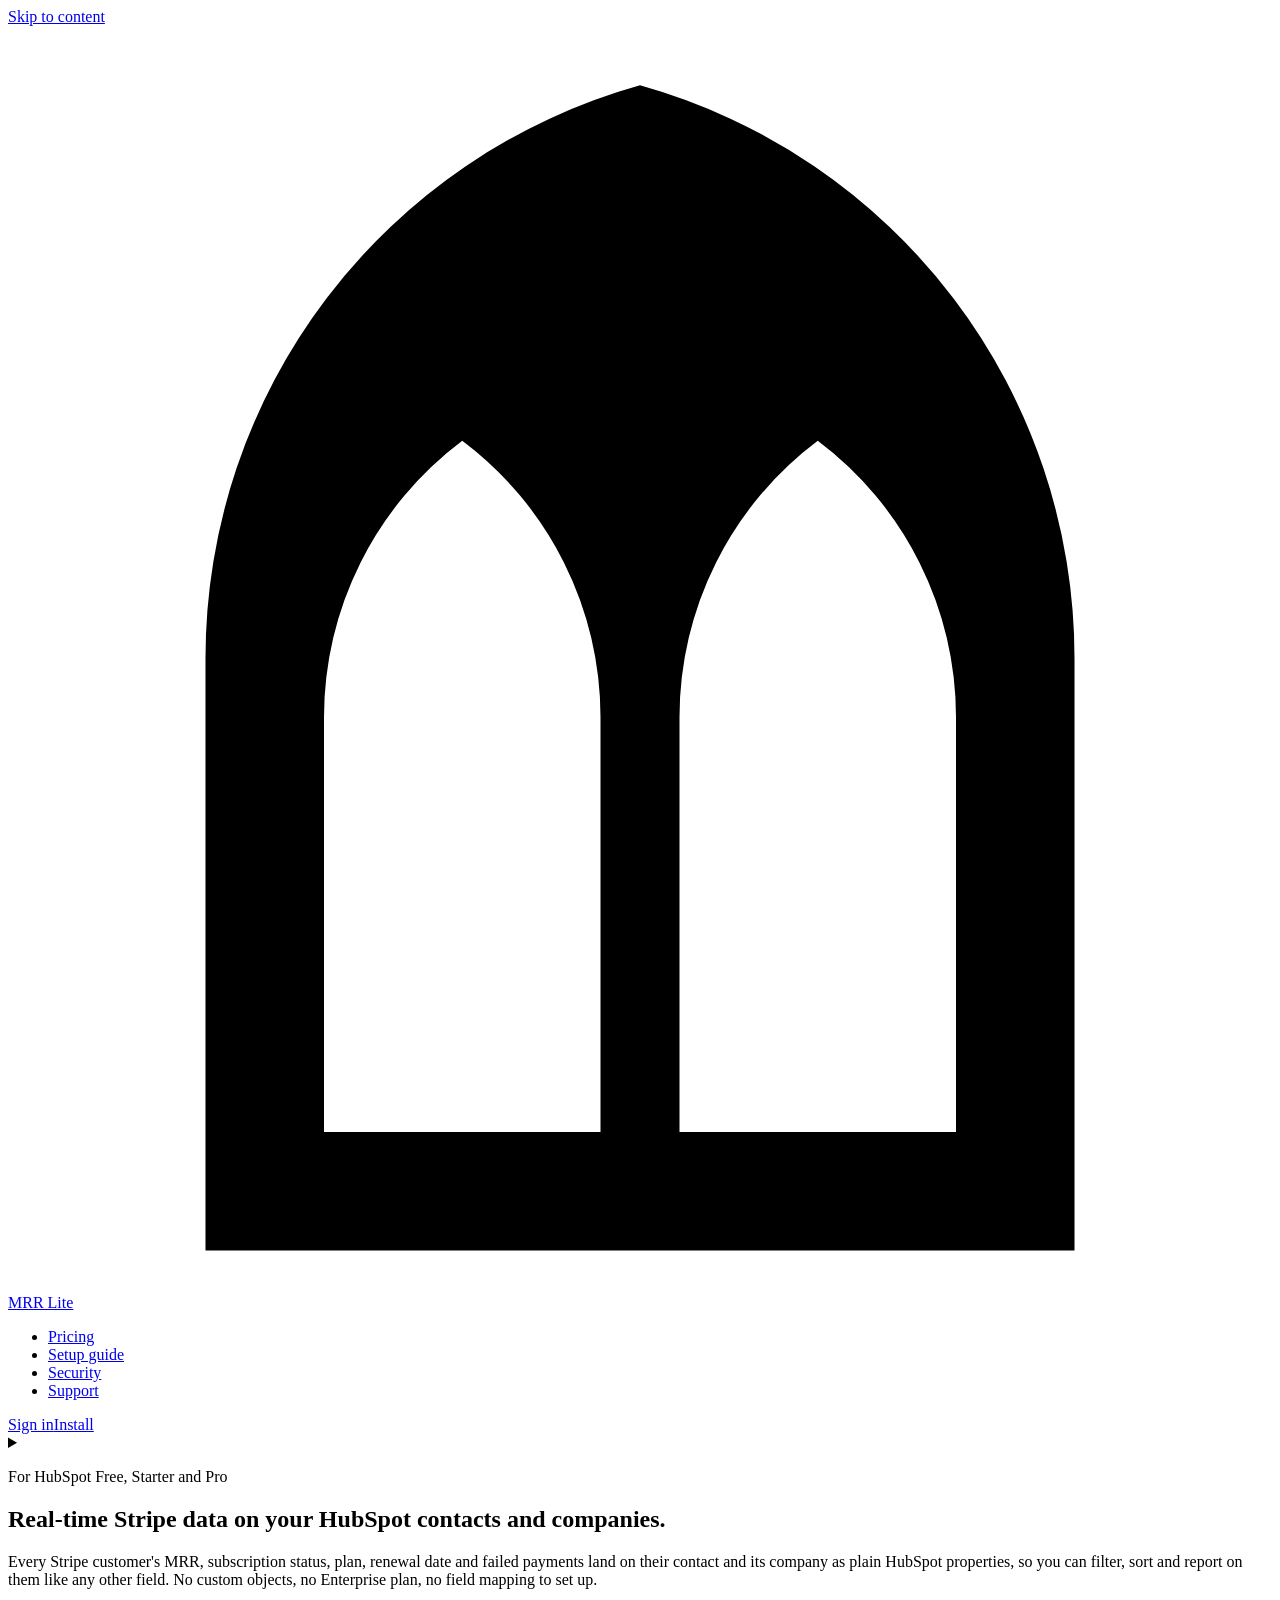
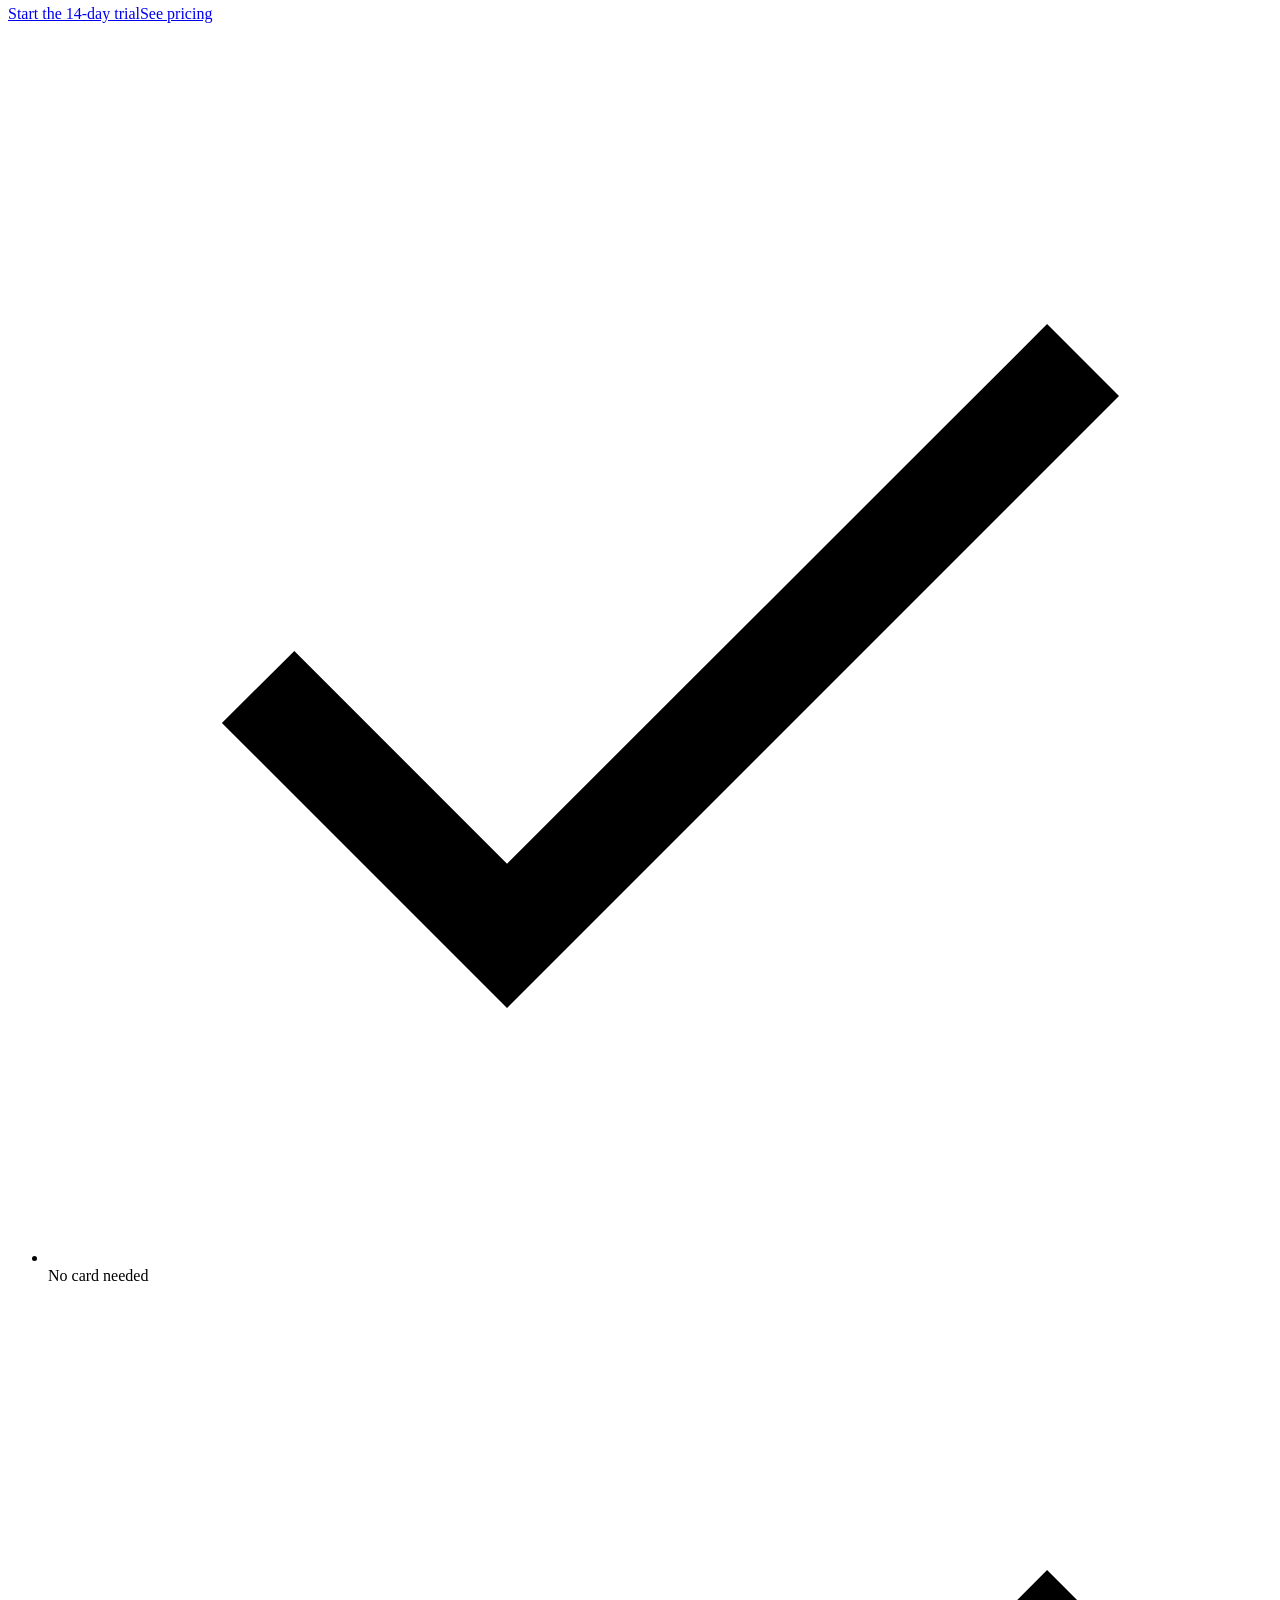
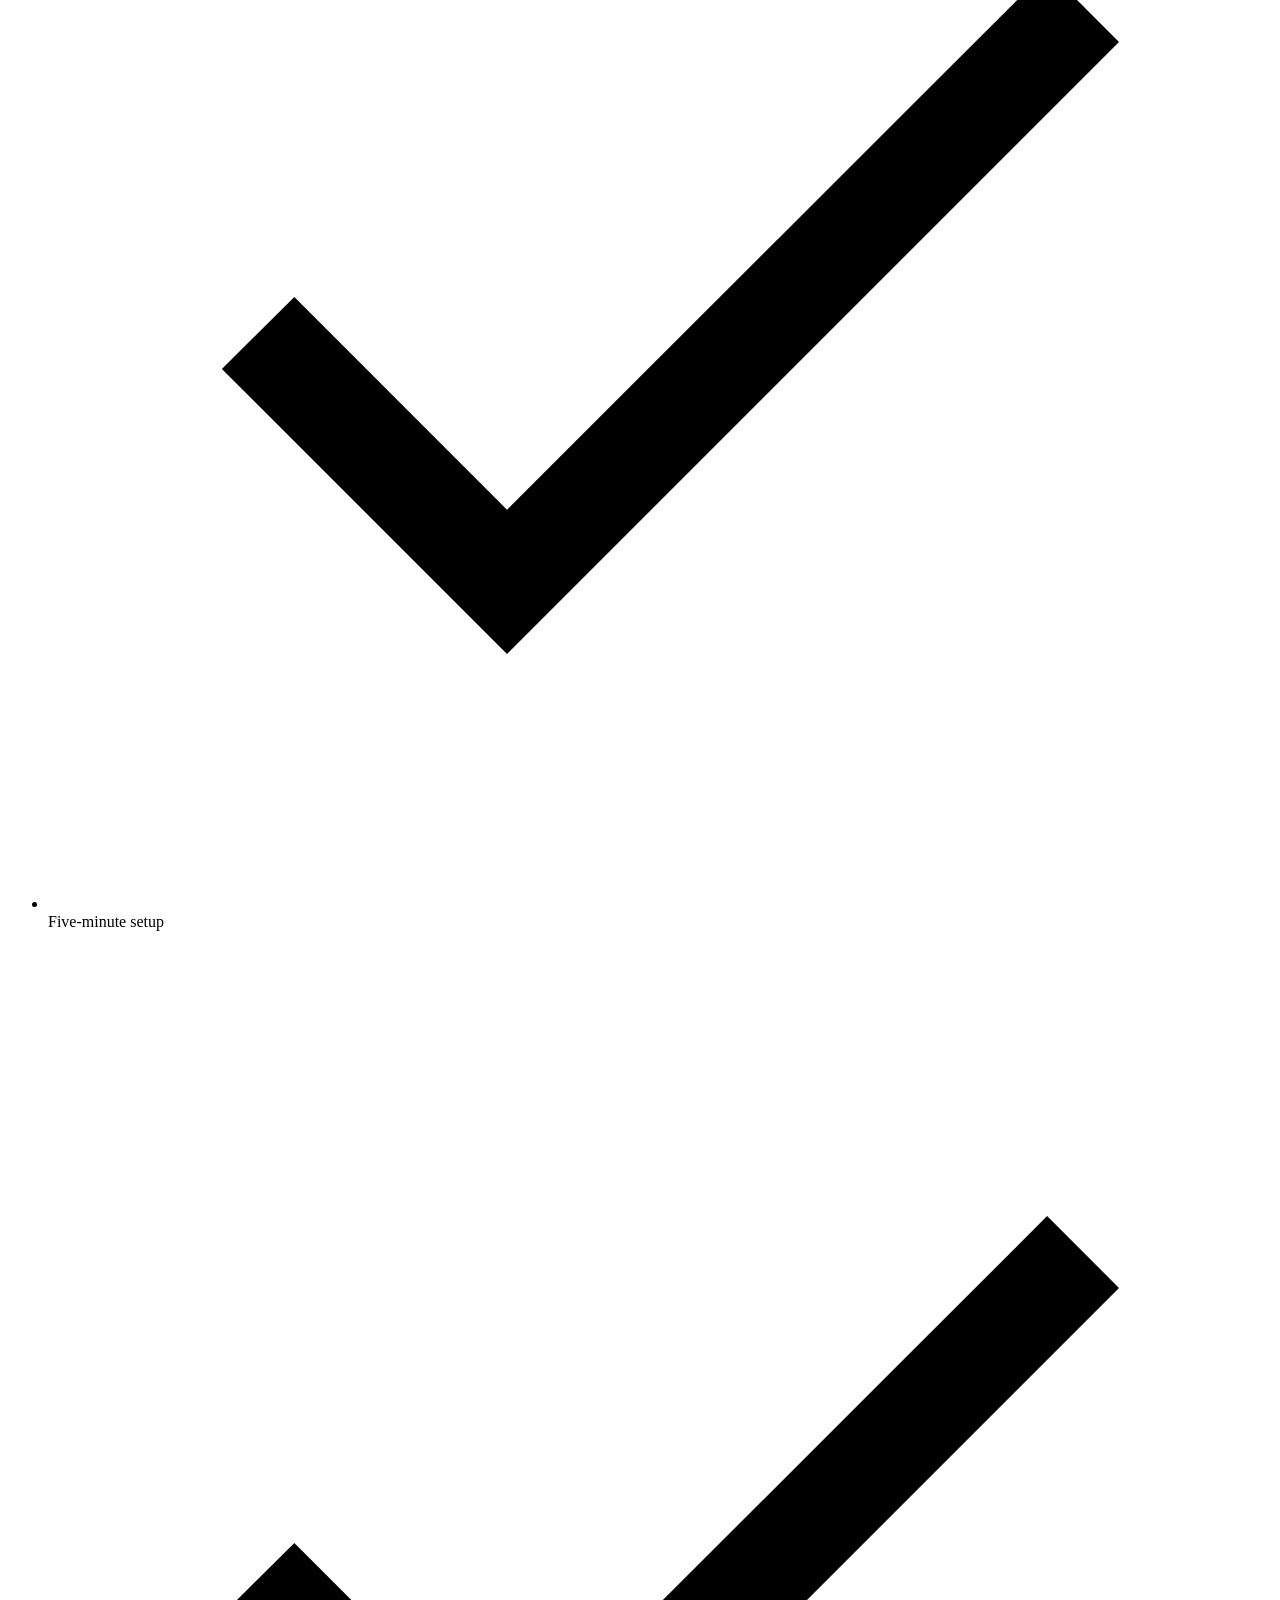
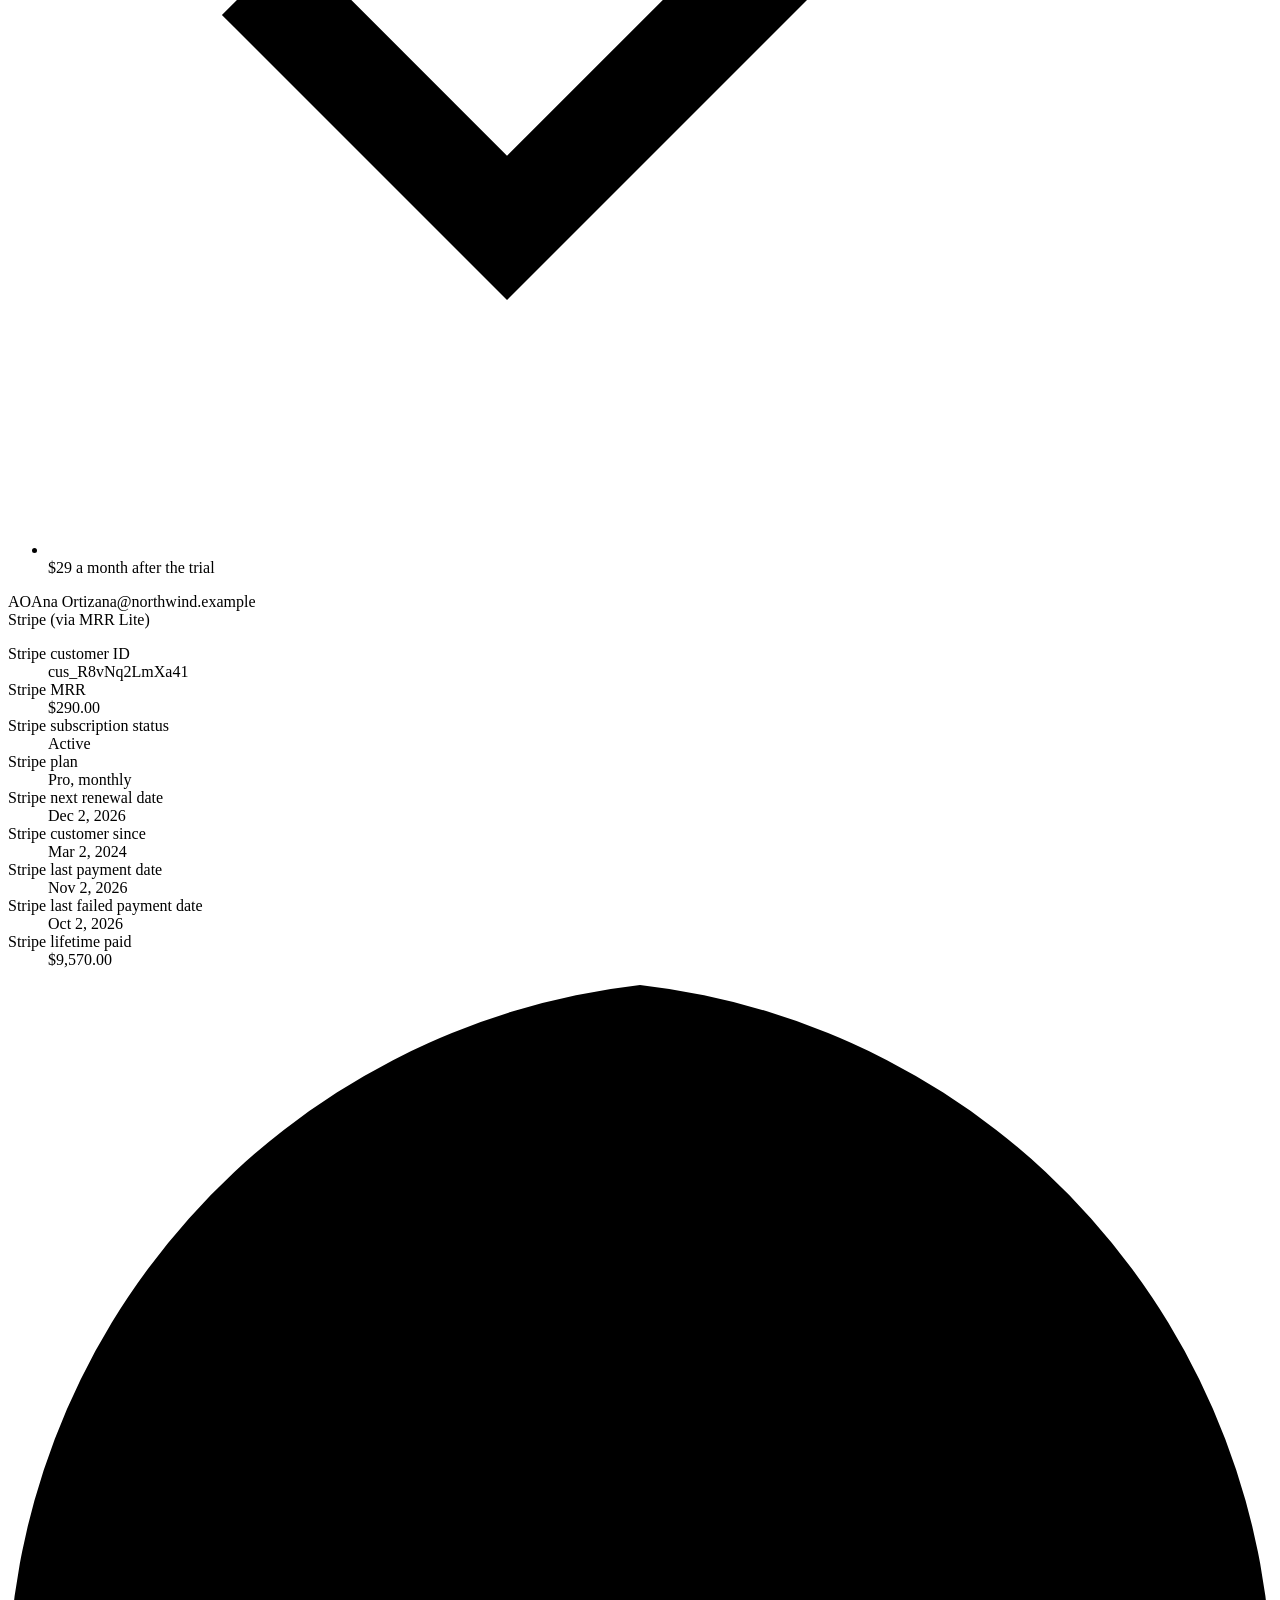
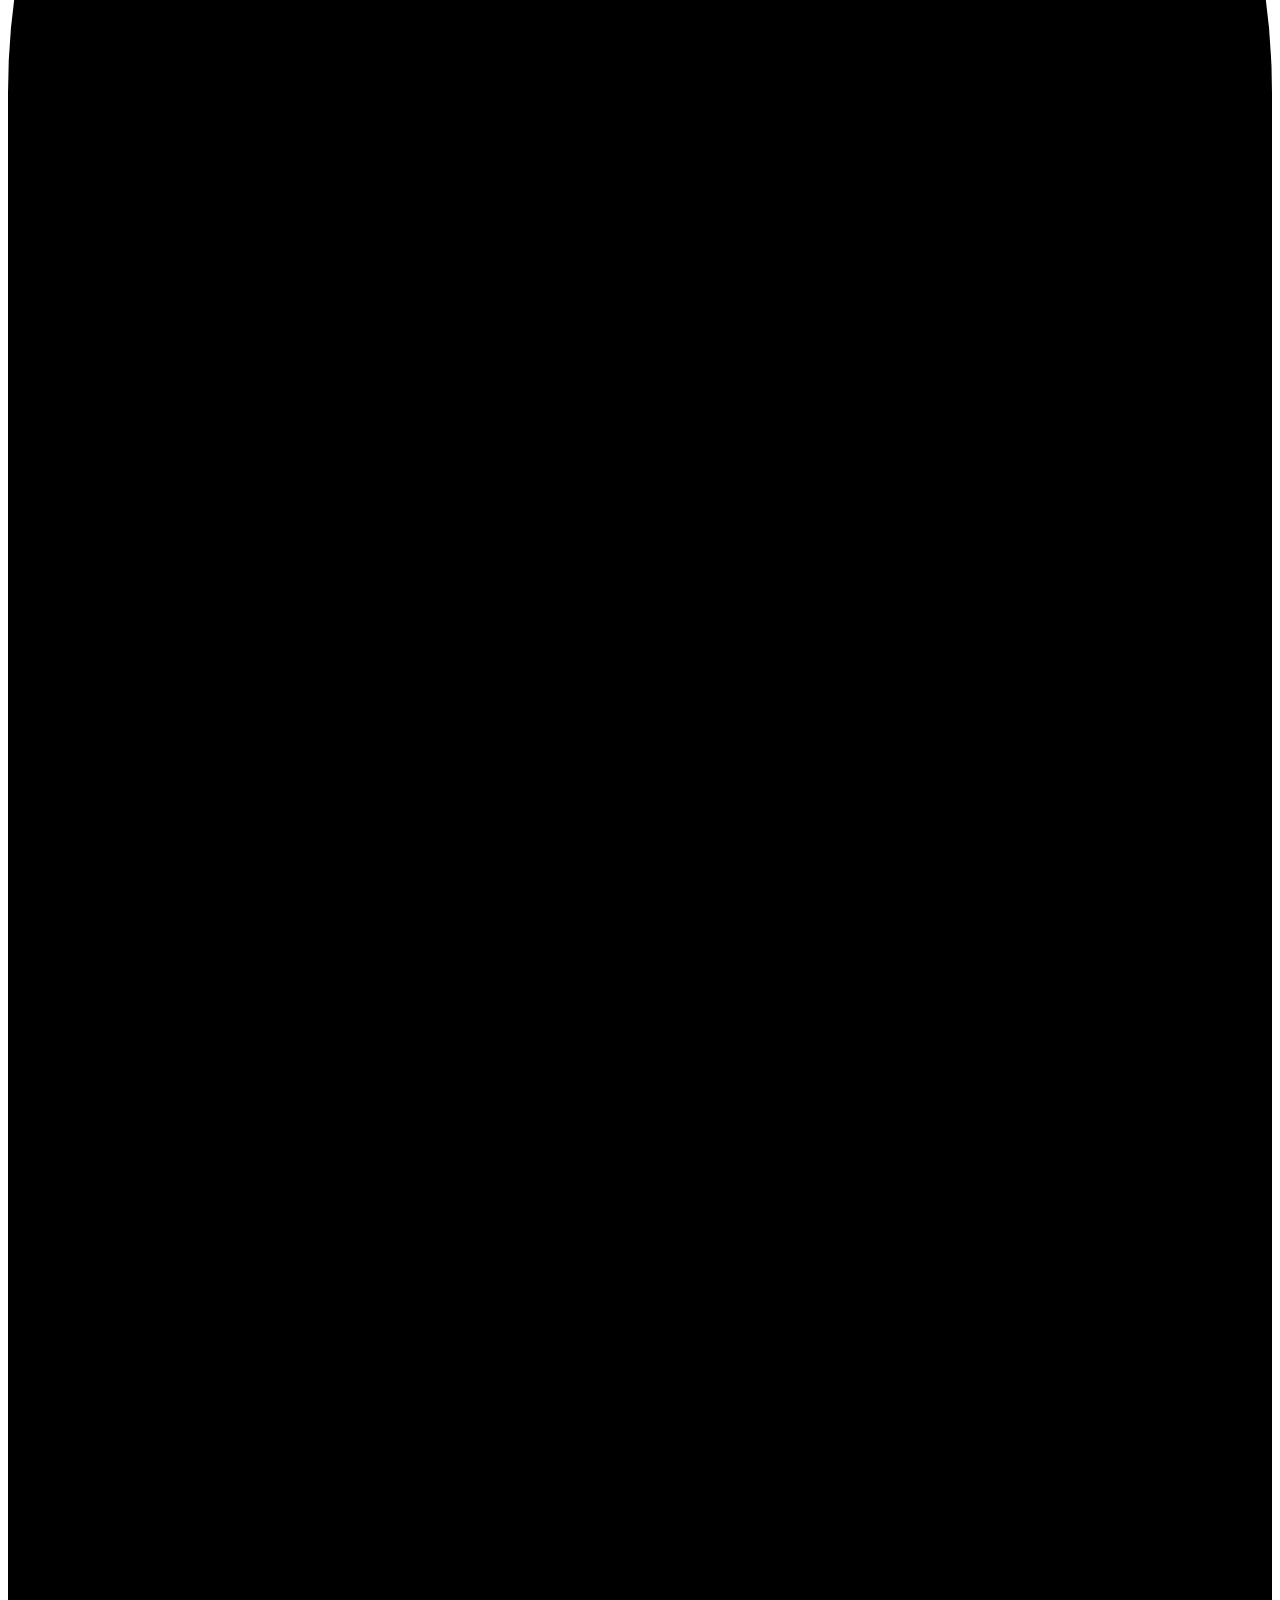
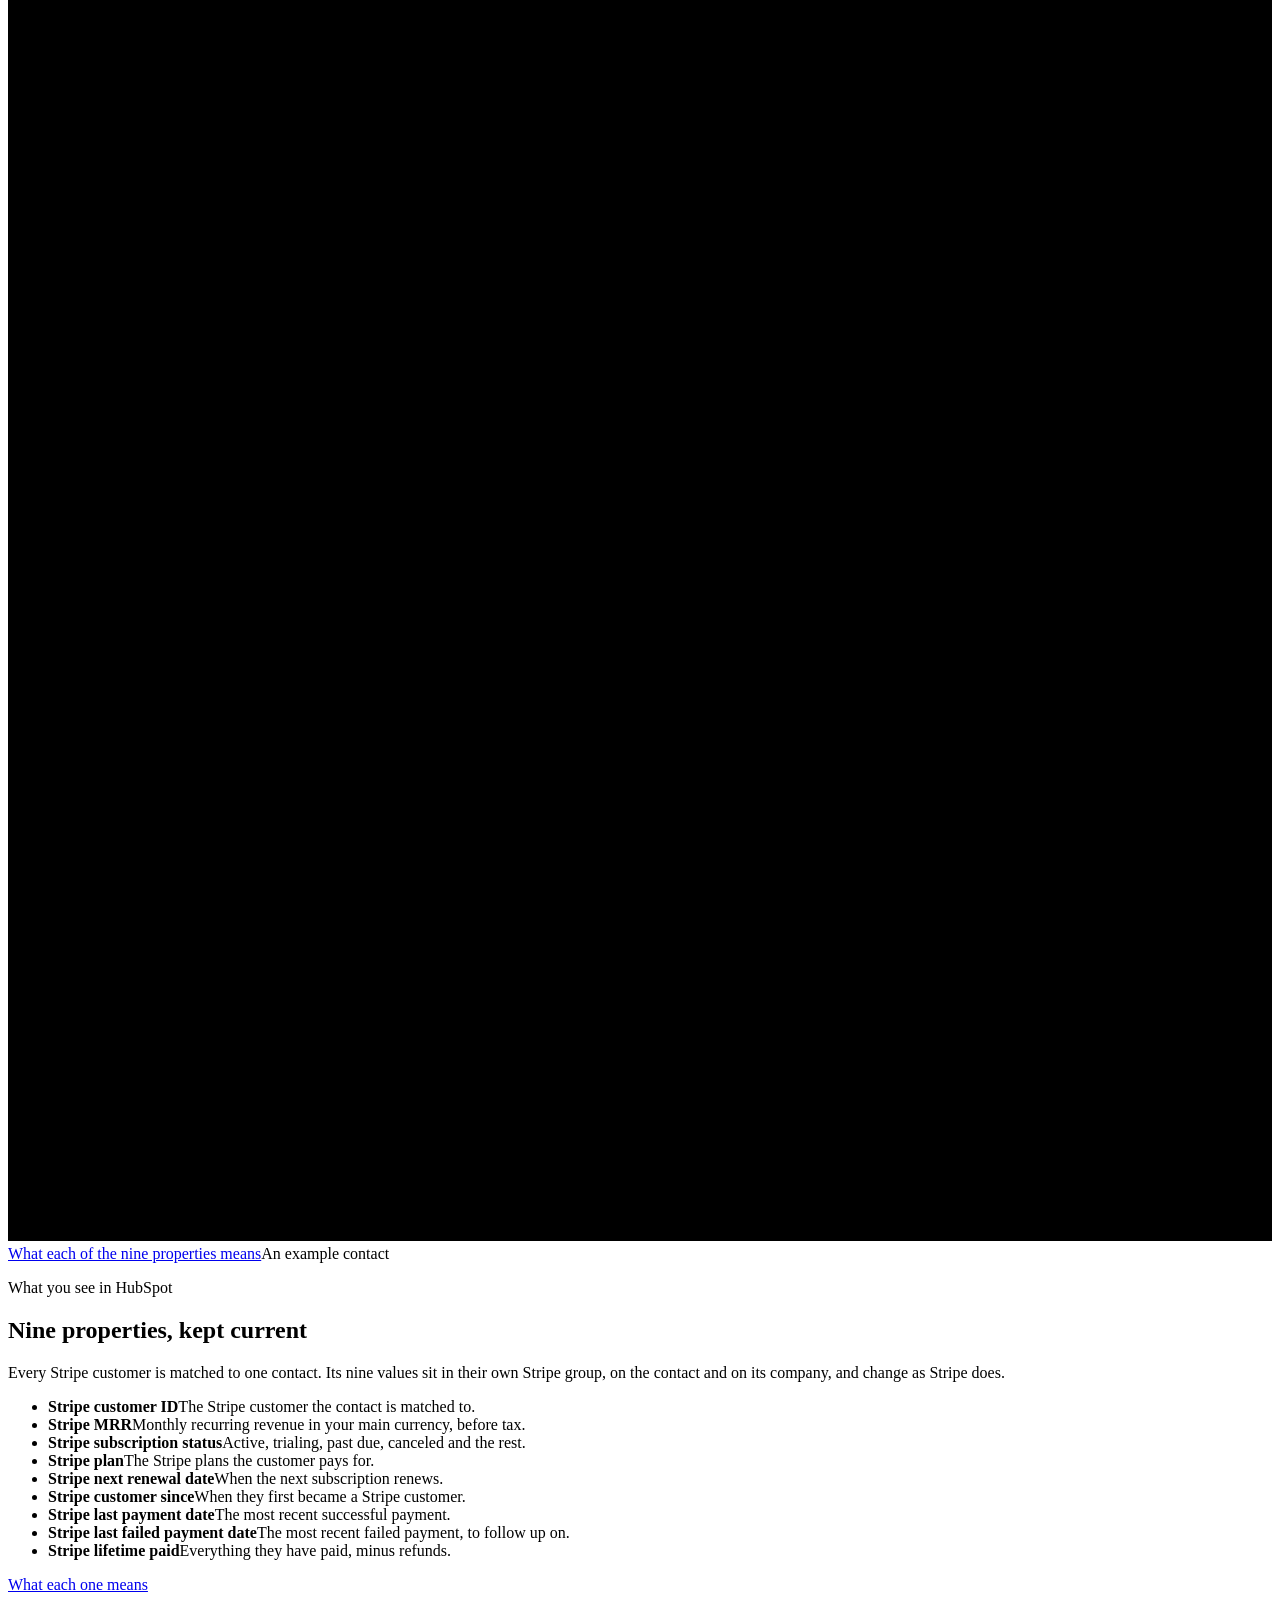
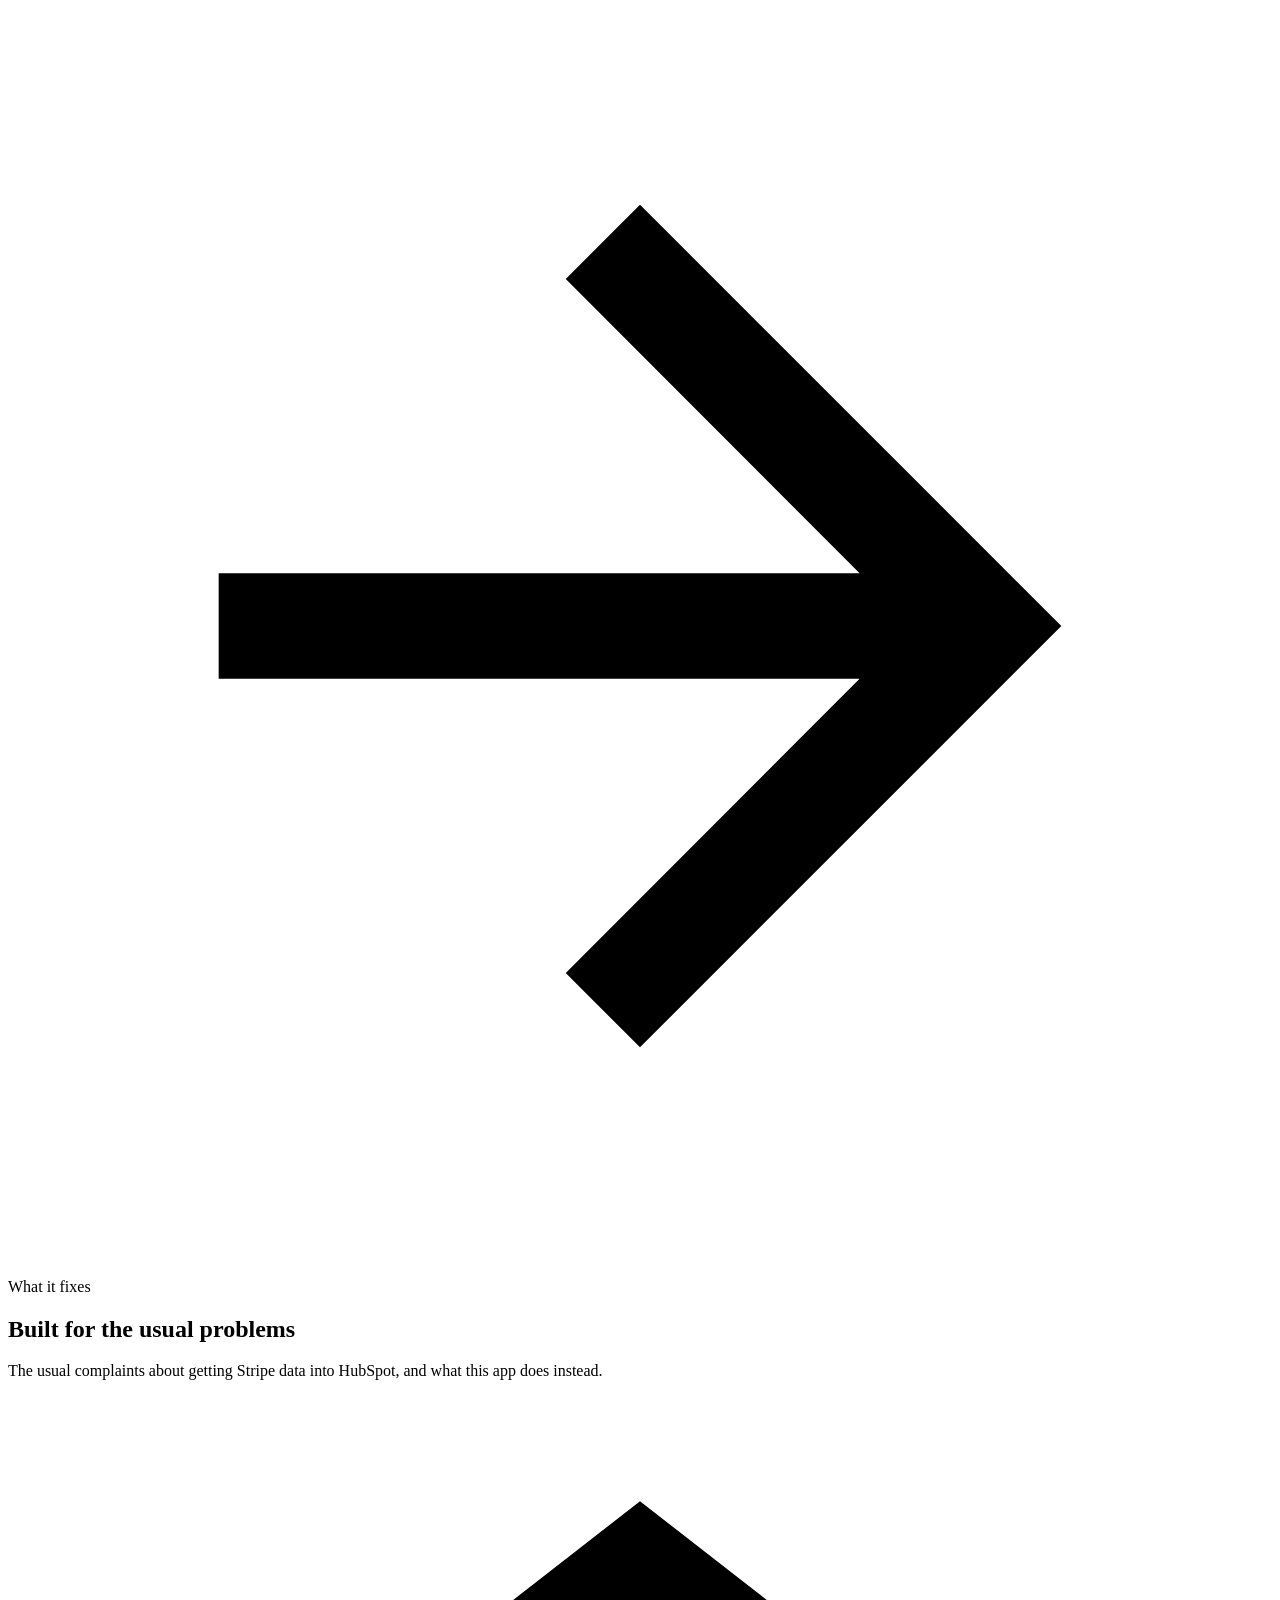
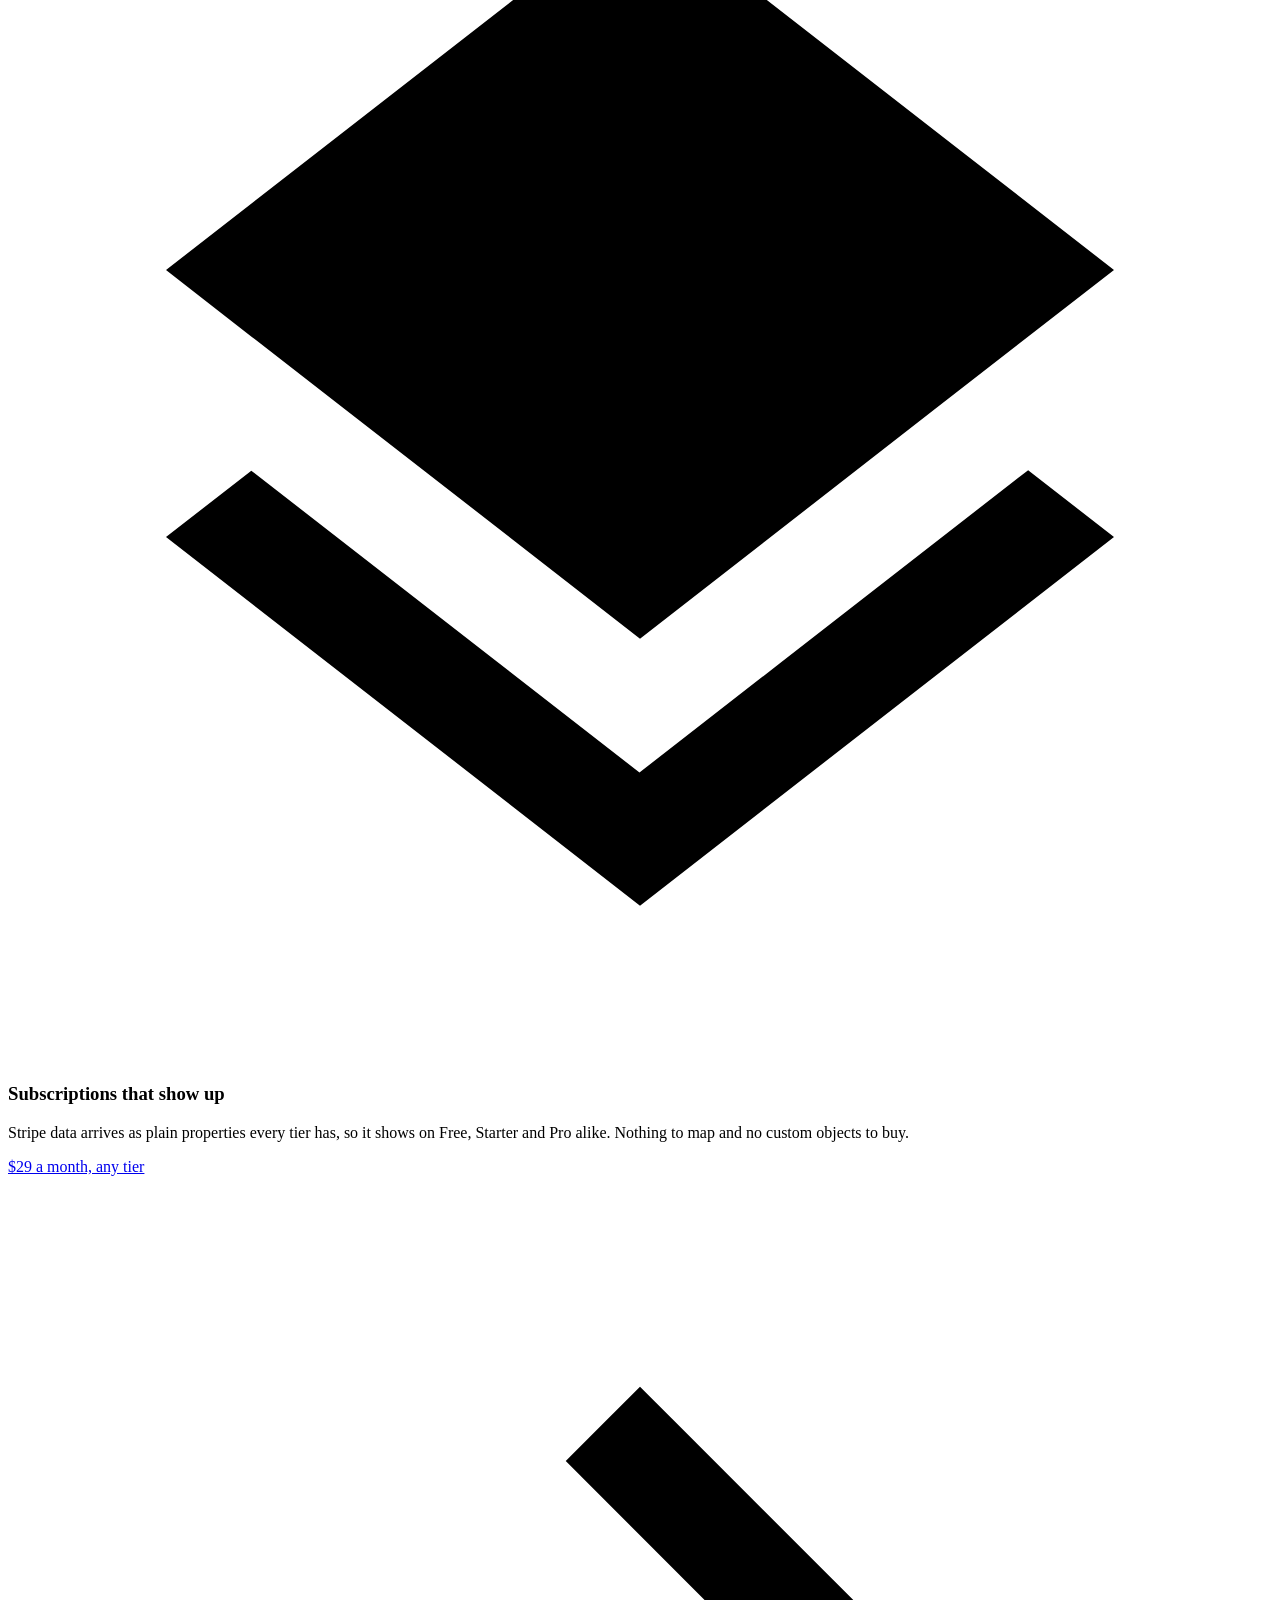
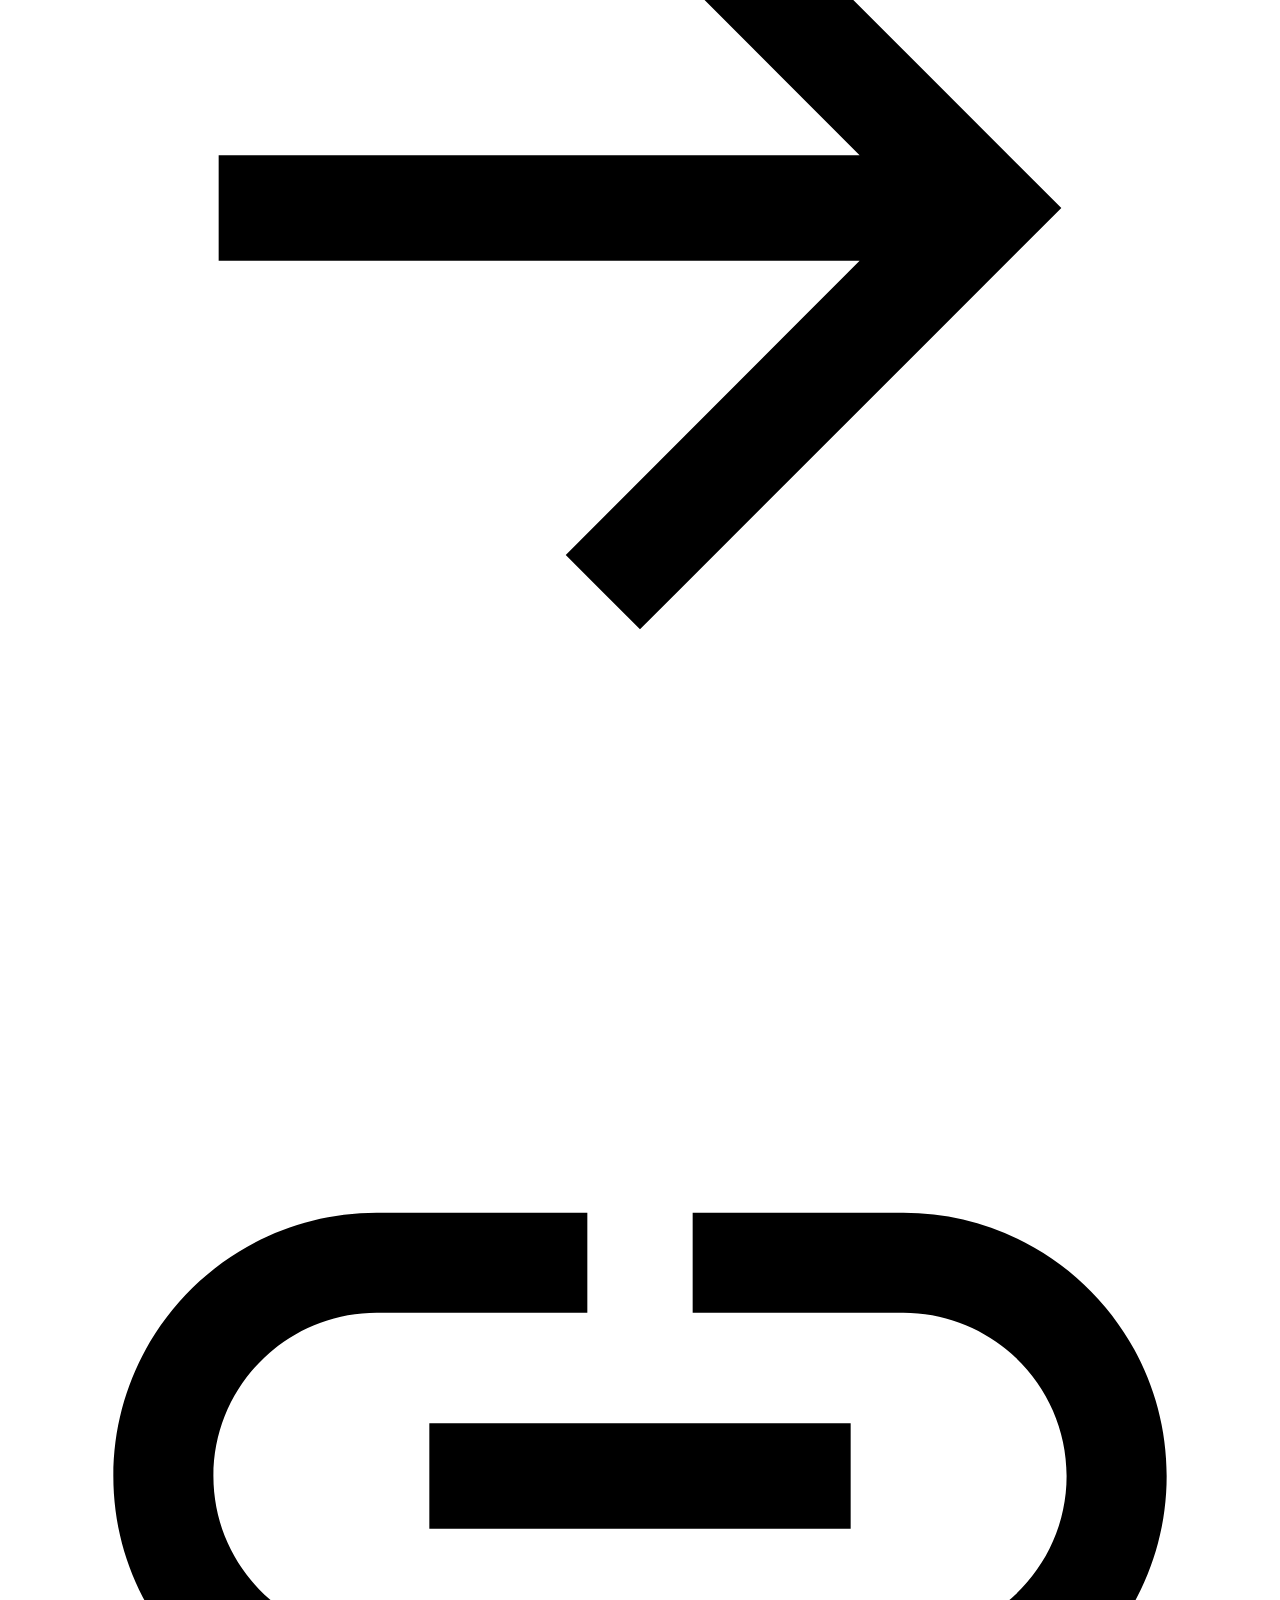
==== index.html @ 7b4ac1ec "site" ====
<!DOCTYPE html><html lang="en"><head><meta charSet="utf-8"/><meta name="viewport" content="width=device-width, initial-scale=1"/><meta name="robots" content="noindex"/><title>MRR Lite: Stripe data on HubSpot contacts and companies</title><meta name="description" content="Real-time Stripe MRR, subscription status and failed payments on HubSpot contacts and companies, on every tier. $29 a month, five-minute setup."/><link rel="canonical" href="https://malachiaflynn.github.io/mrr-lite/"/><meta property="og:type" content="website"/><meta property="og:site_name" content="MRR Lite"/><meta property="og:title" content="MRR Lite: Stripe data on HubSpot contacts and companies"/><meta property="og:description" content="Real-time Stripe MRR, subscription status and failed payments on HubSpot contacts and companies, on every tier. $29 a month, five-minute setup."/><meta property="og:url" content="https://malachiaflynn.github.io/mrr-lite/"/><meta property="og:image" content="https://malachiaflynn.github.io/mrr-lite/og.png"/><meta property="og:image:width" content="1200"/><meta property="og:image:height" content="630"/><meta property="og:image:alt" content="MRR Lite: Stripe data on HubSpot contacts and companies"/><meta name="twitter:card" content="summary_large_image"/><meta name="theme-color" content="#ffffff"/><link rel="icon" href="/mrr-lite/favicon.ico" sizes="32x32"/><link rel="icon" href="/mrr-lite/favicon.svg" type="image/svg+xml"/><link rel="apple-touch-icon" href="/mrr-lite/apple-touch-icon.png"/><link rel="stylesheet" href="/mrr-lite/assets/site-CyY1b5vD.css"/></head><body><a class="skip" href="#main">Skip to content</a><header class="masthead"><div class="wrap masthead__inner"><a class="brand" href="/mrr-lite/"><svg class="brand__mark" viewBox="0 0 64 64" aria-hidden="true" focusable="false"><path fill-rule="evenodd" d="M10 62V32A30.11 30.11 0 0 1 32 3A30.11 30.11 0 0 1 54 32V62ZM16 56V35A17.5 17.5 0 0 1 23 21A17.5 17.5 0 0 1 30 35V56ZM34 56V35A17.5 17.5 0 0 1 41 21A17.5 17.5 0 0 1 48 35V56Z"></path></svg><span>MRR Lite</span></a><nav class="masthead__nav" aria-label="Main"><ul class="nav"><li><a href="/mrr-lite/pricing">Pricing</a></li><li><a href="/mrr-lite/docs/setup">Setup guide</a></li><li><a href="/mrr-lite/security">Security</a></li><li><a href="/mrr-lite/support">Support</a></li></ul></nav><div class="masthead__actions"><a class="masthead__signin" href="/mrr-lite/not-open">Sign in</a><a class="btn btn--primary btn--sm" href="/mrr-lite/install">Install</a></div><details class="menu"><summary aria-label="Menu"><span class="menu__icon" aria-hidden="true"></span></summary><nav class="menu__panel" aria-label="Main"><ul><li><a href="/mrr-lite/pricing">Pricing</a></li><li><a href="/mrr-lite/docs/setup">Setup guide</a></li><li><a href="/mrr-lite/security">Security</a></li><li><a href="/mrr-lite/support">Support</a></li><li><a href="/mrr-lite/not-open">Sign in</a></li></ul></nav></details></div></header><main id="main" tabindex="-1"><section class="hero" aria-labelledby="pitch"><div class="wrap hero__inner"><div class="hero__copy"><p class="chip">For HubSpot Free, Starter and Pro</p><h1 id="pitch">Real-time Stripe data on your HubSpot <span>contacts and companies.</span></h1><p class="lede">Every Stripe customer&#x27;s MRR, subscription status, plan, renewal date and failed payments land on their contact and its company as plain HubSpot properties, so you can filter, sort and report on them like any other field. No custom objects, no Enterprise plan, no field mapping to set up.</p><div class="cta"><a class="btn btn--primary btn--lg" href="/mrr-lite/install">Start the 14-day trial</a><a class="btn btn--outline btn--lg" href="/mrr-lite/pricing">See pricing</a></div><ul class="checks"><li><svg class="icon" viewBox="0 0 24 24" aria-hidden="true" focusable="false"><path d="M9 16.17 4.83 12l-1.42 1.41L9 19 21 7l-1.41-1.41z"></path></svg><span>No card needed</span></li><li><svg class="icon" viewBox="0 0 24 24" aria-hidden="true" focusable="false"><path d="M9 16.17 4.83 12l-1.42 1.41L9 19 21 7l-1.41-1.41z"></path></svg><span>Five-minute setup</span></li><li><svg class="icon" viewBox="0 0 24 24" aria-hidden="true" focusable="false"><path d="M9 16.17 4.83 12l-1.42 1.41L9 19 21 7l-1.41-1.41z"></path></svg><span>$29 a month after the trial</span></li></ul></div><div class="hero__art"><div class="arch"><div class="arch__win"><div class="crm" aria-hidden="true"><div class="crm__who"><span class="crm__avatar">AO</span><span><span class="crm__name">Ana Ortiz</span><span class="crm__email">ana@northwind.example</span></span></div><div class="crm__card"><div class="crm__group">Stripe (via MRR Lite)</div><dl class="crm__props"><div class="crm__row"><dt>Stripe customer ID</dt><dd>cus_R8vNq2LmXa41</dd></div><div class="crm__row"><dt>Stripe MRR</dt><dd>$290.00</dd></div><div class="crm__row"><dt>Stripe subscription status</dt><dd><span class="crm__status">Active</span></dd></div><div class="crm__row"><dt>Stripe plan</dt><dd>Pro, monthly</dd></div><div class="crm__row"><dt>Stripe next renewal date</dt><dd>Dec 2, 2026</dd></div><div class="crm__row"><dt>Stripe customer since</dt><dd>Mar 2, 2024</dd></div><div class="crm__row"><dt>Stripe last payment date</dt><dd>Nov 2, 2026</dd></div><div class="crm__row"><dt>Stripe last failed payment date</dt><dd><span class="crm__flag">Oct 2, 2026</span></dd></div><div class="crm__row"><dt>Stripe lifetime paid</dt><dd>$9,570.00</dd></div></dl></div></div></div><svg class="arch__tracery" viewBox="0 0 100 400" preserveAspectRatio="xMidYMin slice" aria-hidden="true" focusable="false"><path d="M0 400V56A56.36 56.36 0 0 1 50 0A56.36 56.36 0 0 1 100 56V400"></path><path class="thin" d="M6 58A51.56 51.56 0 0 1 50 7A51.56 51.56 0 0 1 94 58"></path></svg><a class="arch__glass" href="/mrr-lite/docs/setup#properties"><span class="visually-hidden">What each of the nine properties means</span></a><span class="arch__tag" aria-hidden="true">An example contact</span></div></div></div></section><section class="section section--tint" aria-labelledby="record"><div class="wrap"><div class="section-head"><p class="eyebrow">What you see in HubSpot</p><h2 id="record">Nine properties, kept current</h2><p class="section-head__intro">Every Stripe customer is matched to one contact. Its nine values sit in their own Stripe group, on the contact and on its company, and change as Stripe does.</p></div><ul class="props"><li><b>Stripe customer ID</b><span>The Stripe customer the contact is matched to.</span></li><li><b>Stripe MRR</b><span>Monthly recurring revenue in your main currency, before tax.</span></li><li><b>Stripe subscription status</b><span>Active, trialing, past due, canceled and the rest.</span></li><li><b>Stripe plan</b><span>The Stripe plans the customer pays for.</span></li><li><b>Stripe next renewal date</b><span>When the next subscription renews.</span></li><li><b>Stripe customer since</b><span>When they first became a Stripe customer.</span></li><li><b>Stripe last payment date</b><span>The most recent successful payment.</span></li><li><b>Stripe last failed payment date</b><span>The most recent failed payment, to follow up on.</span></li><li><b>Stripe lifetime paid</b><span>Everything they have paid, minus refunds.</span></li></ul><a class="more" href="/mrr-lite/docs/setup#properties"><span>What each one means</span><svg class="icon" viewBox="0 0 24 24" aria-hidden="true" focusable="false"><path d="M12 4l-1.41 1.41L16.17 11H4v2h12.17l-5.58 5.59L12 20l8-8z"></path></svg></a></div></section><section class="section" aria-labelledby="fixes"><div class="wrap"><div class="section-head"><p class="eyebrow">What it fixes</p><h2 id="fixes">Built for the usual problems</h2><p class="section-head__intro">The usual complaints about getting Stripe data into HubSpot, and what this app does instead.</p></div><div class="features"><article class="feature"><span class="feature__badge"><svg class="icon" viewBox="0 0 24 24" aria-hidden="true" focusable="false"><path d="M11.99 18.54l-7.37-5.73L3 14.07l9 7 9-7-1.63-1.27-7.38 5.74zM12 16l7.36-5.73L21 9l-9-7-9 7 1.63 1.27L12 16z"></path></svg></span><h3>Subscriptions that show up</h3><p>Stripe data arrives as plain properties every tier has, so it shows on Free, Starter and Pro alike. Nothing to map and no custom objects to buy.</p><a class="feature__link" href="/mrr-lite/pricing"><span>$29 a month, any tier</span><svg class="icon" viewBox="0 0 24 24" aria-hidden="true" focusable="false"><path d="M12 4l-1.41 1.41L16.17 11H4v2h12.17l-5.58 5.59L12 20l8-8z"></path></svg></a></article><article class="feature"><span class="feature__badge"><svg class="icon" viewBox="0 0 24 24" aria-hidden="true" focusable="false"><path d="M3.9 12c0-1.71 1.39-3.1 3.1-3.1h4V7H7c-2.76 0-5 2.24-5 5s2.24 5 5 5h4v-1.9H7c-1.71 0-3.1-1.39-3.1-3.1zM8 13h8v-2H8v2zm9-6h-4v1.9h4c1.71 0 3.1 1.39 3.1 3.1s-1.39 3.1-3.1 3.1h-4V17h4c2.76 0 5-2.24 5-5s-2.24-5-5-5z"></path></svg></span><h3>The right record, once</h3><p>Matching uses the Stripe customer ID first and email second, and never creates a second contact. Companies add up the customers on their contacts.</p><a class="feature__link" href="/mrr-lite/docs/setup#matching"><span>How matching works</span><svg class="icon" viewBox="0 0 24 24" aria-hidden="true" focusable="false"><path d="M12 4l-1.41 1.41L16.17 11H4v2h12.17l-5.58 5.59L12 20l8-8z"></path></svg></a></article><article class="feature"><span class="feature__badge"><svg class="icon" viewBox="0 0 24 24" aria-hidden="true" focusable="false"><path d="M11 15h2v2h-2zm0-8h2v6h-2zm.99-5C6.47 2 2 6.48 2 12s4.47 10 9.99 10C17.52 22 22 17.52 22 12S17.52 2 11.99 2zM12 20c-4.42 0-8-3.58-8-8s3.58-8 8-8 8 3.58 8 8-3.58 8-8 8z"></path></svg></span><h3>Failed payments you can act on</h3><p>A failed payment sets a date on the contact and leaves a note on its timeline. Every change shows in a sync log, with a Resync button when you need one.</p><a class="feature__link" href="/mrr-lite/docs/setup#sync-log"><span>See the sync log</span><svg class="icon" viewBox="0 0 24 24" aria-hidden="true" focusable="false"><path d="M12 4l-1.41 1.41L16.17 11H4v2h12.17l-5.58 5.59L12 20l8-8z"></path></svg></a></article></div></div></section><section class="section section--tint" aria-labelledby="compare"><div class="wrap"><div class="section-head section-head--center"><p class="eyebrow">How it compares</p><h2 id="compare">Every tier, within a minute</h2></div><div class="compare-card"><table class="compare" role="table"><thead role="rowgroup"><tr role="row"><th role="columnheader" scope="col"><span class="visually-hidden">What</span></th><th role="columnheader" scope="col" class="us">This app</th><th role="columnheader" scope="col">Typical alternatives</th></tr></thead><tbody role="rowgroup"><tr role="row"><th role="rowheader" scope="row">HubSpot tiers</th><td role="cell" class="us" data-label="This app"><svg class="icon" viewBox="0 0 24 24" aria-hidden="true" focusable="false"><path d="M9 16.17 4.83 12l-1.42 1.41L9 19 21 7l-1.41-1.41z"></path></svg><span>Free, Starter, Pro and up</span></td><td role="cell" data-label="Alternatives">Subscriptions often need Enterprise custom objects</td></tr><tr role="row"><th role="rowheader" scope="row">Updates</th><td role="cell" class="us" data-label="This app"><svg class="icon" viewBox="0 0 24 24" aria-hidden="true" focusable="false"><path d="M9 16.17 4.83 12l-1.42 1.41L9 19 21 7l-1.41-1.41z"></path></svg><span>Within a minute of the change</span></td><td role="cell" data-label="Alternatives">Some sync once a day</td></tr><tr role="row"><th role="rowheader" scope="row">Price</th><td role="cell" class="us" data-label="This app"><svg class="icon" viewBox="0 0 24 24" aria-hidden="true" focusable="false"><path d="M9 16.17 4.83 12l-1.42 1.41L9 19 21 7l-1.41-1.41z"></path></svg><span>$29 a month</span></td><td role="cell" data-label="Alternatives">From $149 a month</td></tr></tbody></table></div><p class="compare__note">Alternatives as we found them in late 2026. Check each one for yourself.</p></div></section><section class="section" aria-labelledby="questions"><div class="wrap split"><div class="section-head"><p class="eyebrow">Questions</p><h2 id="questions">Common questions</h2><p class="section-head__intro">Something else? See the <a href="/mrr-lite/support">support page</a>, or email us and a person replies within one business day.</p></div><div class="faq"><details><summary>Does it work on HubSpot Free?</summary><div><p>Yes. It writes plain contact and company properties, which every HubSpot tier has, Free included. There are no custom objects and nothing that needs Operations Hub.</p></div></details><details><summary>Will it create duplicate contacts?</summary><div><p>No. It looks for the contact by the Stripe customer ID it saved, then by the customer ID property, then by email. It creates a contact only when none of those match, and customers who share an email share one contact.</p></div></details><details><summary>Does it change anything else on my contacts?</summary><div><p>No. It writes only its nine properties. Name, email, lifecycle stage and owner stay as they are. When it has to create a contact, it sets the email and name from Stripe.</p></div></details><details><summary>What does it need from Stripe?</summary><div><p>A restricted key that can read your account, customers, subscriptions, invoices, charges, prices, products and coupons, and write webhook endpoints so it can add the one endpoint that tells it about changes. Standard secret keys are refused.</p></div></details><details><summary>How fast do changes show up?</summary><div><p>Usually within a minute of the change in Stripe. A daily check at 03:00 UTC catches anything a webhook missed.</p></div></details><details><summary>What happens when the trial ends?</summary><div><p>Syncing pauses until you choose a plan. Everything already in HubSpot stays. The trial is 14 days and needs no card.</p></div></details><details><summary>What about other currencies?</summary><div><p>MRR and lifetime paid are in your main Stripe currency. Amounts in other currencies are left out rather than converted, and the sync log says so.</p></div></details><details><summary>Can I choose which fields sync?</summary><div><p>No. The nine properties are fixed on purpose: setup takes minutes, and every list and report you build works the same way in every account.</p></div></details></div></div></section><section class="section section--tint closing" aria-labelledby="begin"><div class="wrap"><div class="door-frame"><div class="door"><svg class="door__tracery" viewBox="0 0 100 400" preserveAspectRatio="xMidYMin slice" aria-hidden="true" focusable="false"><path d="M0 400V56A56.36 56.36 0 0 1 50 0A56.36 56.36 0 0 1 100 56V400"></path><path class="thin" d="M6 400V58A51.56 51.56 0 0 1 50 7A51.56 51.56 0 0 1 94 58V400"></path></svg><svg class="door__mark" viewBox="0 0 64 64" aria-hidden="true" focusable="false"><path fill-rule="evenodd" d="M10 62V32A30.11 30.11 0 0 1 32 3A30.11 30.11 0 0 1 54 32V62ZM16 56V35A17.5 17.5 0 0 1 23 21A17.5 17.5 0 0 1 30 35V56ZM34 56V35A17.5 17.5 0 0 1 41 21A17.5 17.5 0 0 1 48 35V56Z"></path></svg><div class="door__body"><p class="eyebrow">Five minutes, start to finish</p><h2 id="begin">Start your free trial</h2><p>14 days free, no card. Install, paste a Stripe key, and watch your customers arrive.</p><div class="cta"><a class="btn btn--light btn--lg" href="/mrr-lite/install">Install in HubSpot</a><a class="btn btn--ghost btn--lg" href="/mrr-lite/docs/setup">Read the setup guide</a></div></div></div></div></div></section></main><footer class="footer"><div class="wrap"><div class="footer__top"><div class="footer__about"><a class="brand" href="/mrr-lite/"><svg class="brand__mark" viewBox="0 0 64 64" aria-hidden="true" focusable="false"><path fill-rule="evenodd" d="M10 62V32A30.11 30.11 0 0 1 32 3A30.11 30.11 0 0 1 54 32V62ZM16 56V35A17.5 17.5 0 0 1 23 21A17.5 17.5 0 0 1 30 35V56ZM34 56V35A17.5 17.5 0 0 1 41 21A17.5 17.5 0 0 1 48 35V56Z"></path></svg><span>MRR Lite</span></a><p>Stripe revenue data on your HubSpot contacts and companies, on every tier.</p></div><nav class="footer__groups" aria-label="Footer"><div><h2>Product</h2><ul><li><a href="/mrr-lite/pricing">Pricing</a></li><li><a href="/mrr-lite/install">Install</a></li><li><a href="/mrr-lite/docs/setup">Setup guide</a></li><li><a href="/mrr-lite/changelog">Changelog</a></li></ul></div><div><h2>Help</h2><ul><li><a href="/mrr-lite/support">Support</a></li><li><a href="/mrr-lite/about">About</a></li><li><a href="/mrr-lite/not-open">Sign in</a></li></ul></div><div><h2>Legal</h2><ul><li><a href="/mrr-lite/privacy">Privacy</a></li><li><a href="/mrr-lite/terms">Terms</a></li><li><a href="/mrr-lite/dpa">Data processing</a></li><li><a href="/mrr-lite/security">Security</a></li></ul></div></nav></div><div class="footer__base"><p>Works with Stripe and HubSpot. Not affiliated with or endorsed by HubSpot or Stripe.</p><p>© 2026 MRR Lite</p></div></div></footer></body></html>
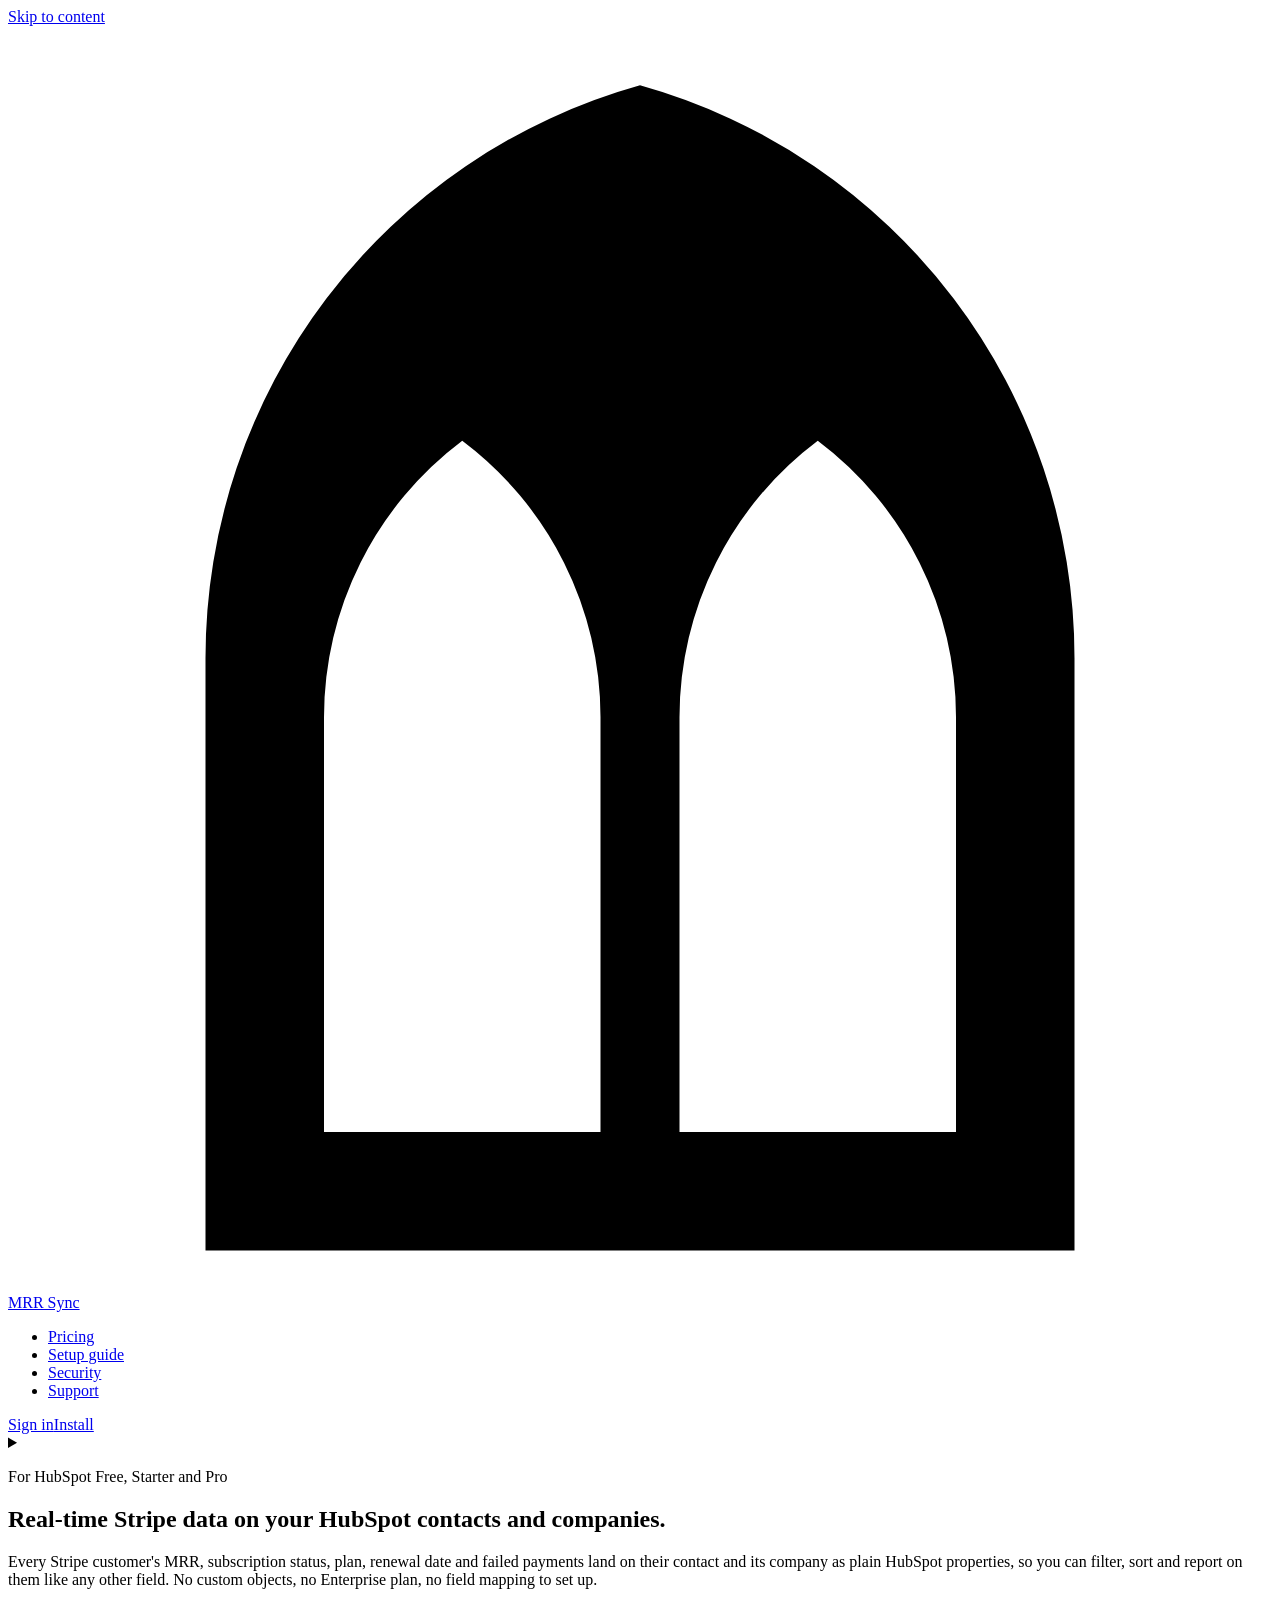
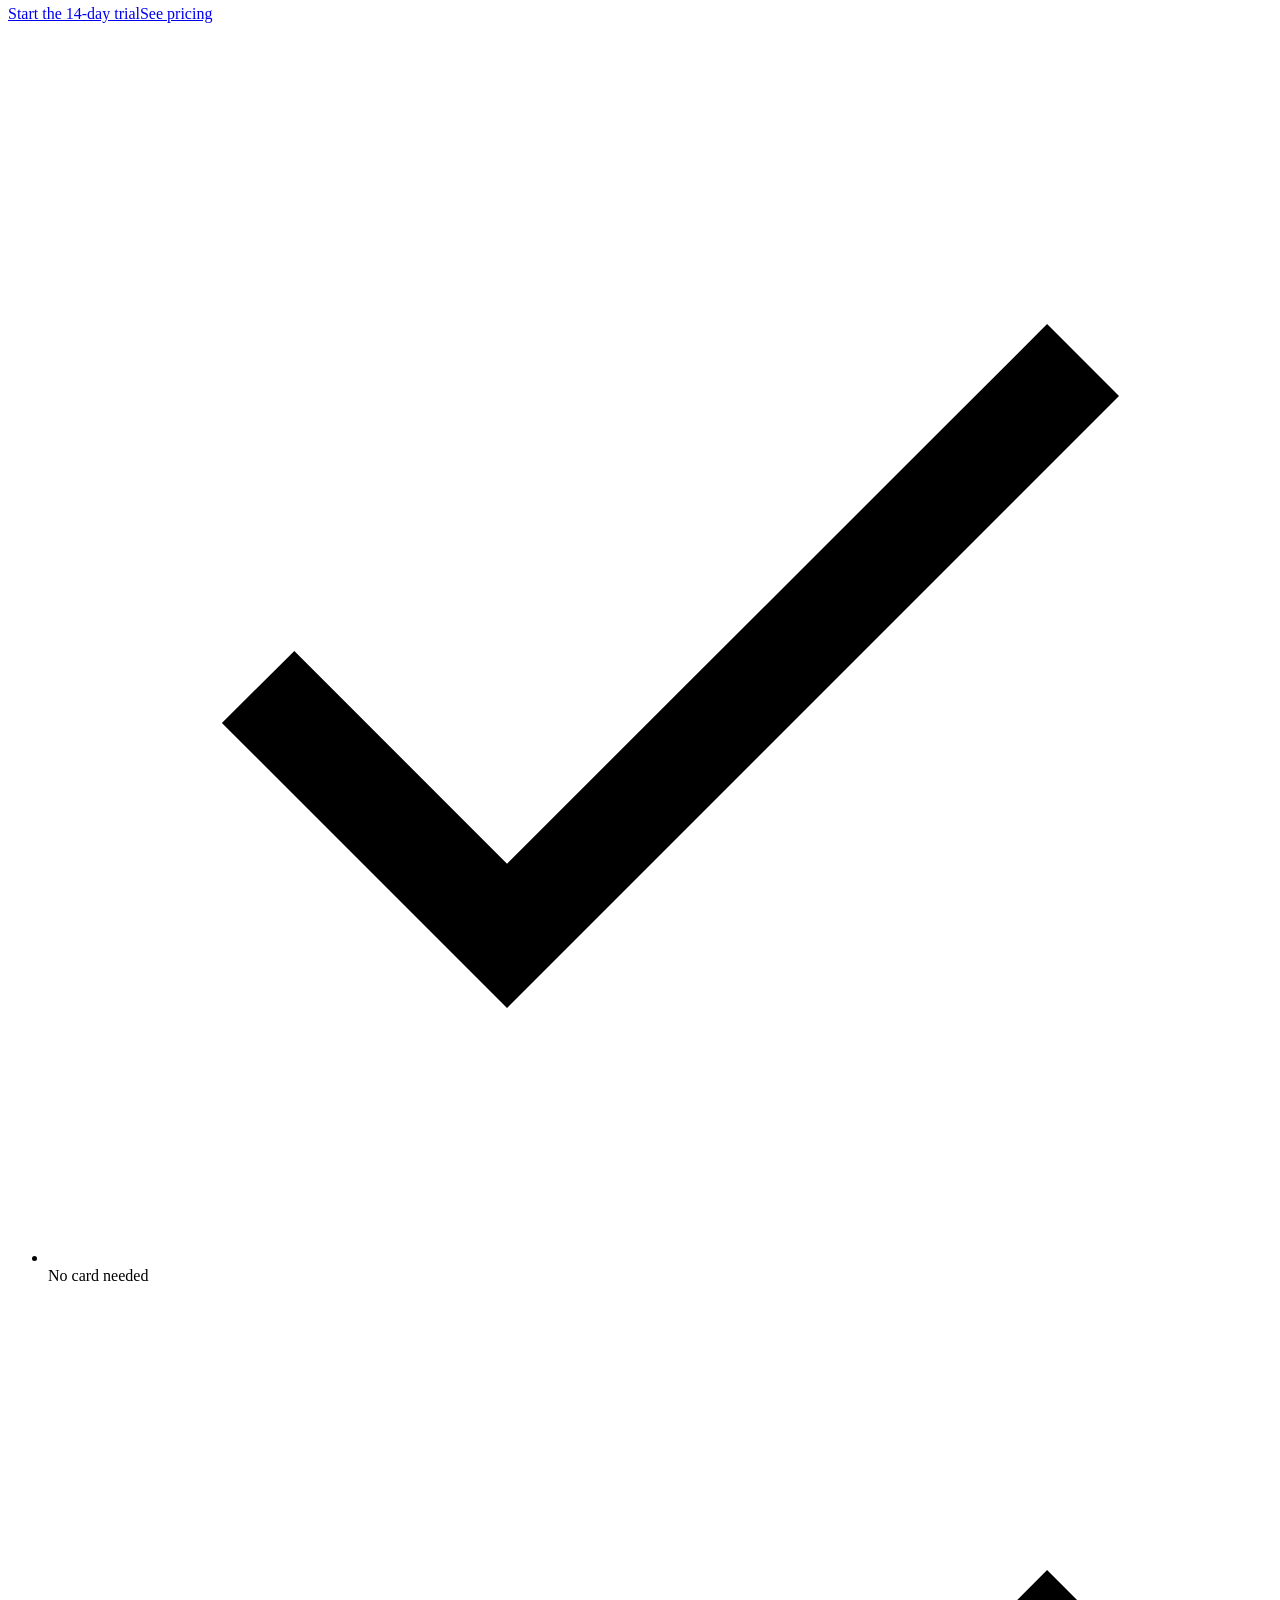
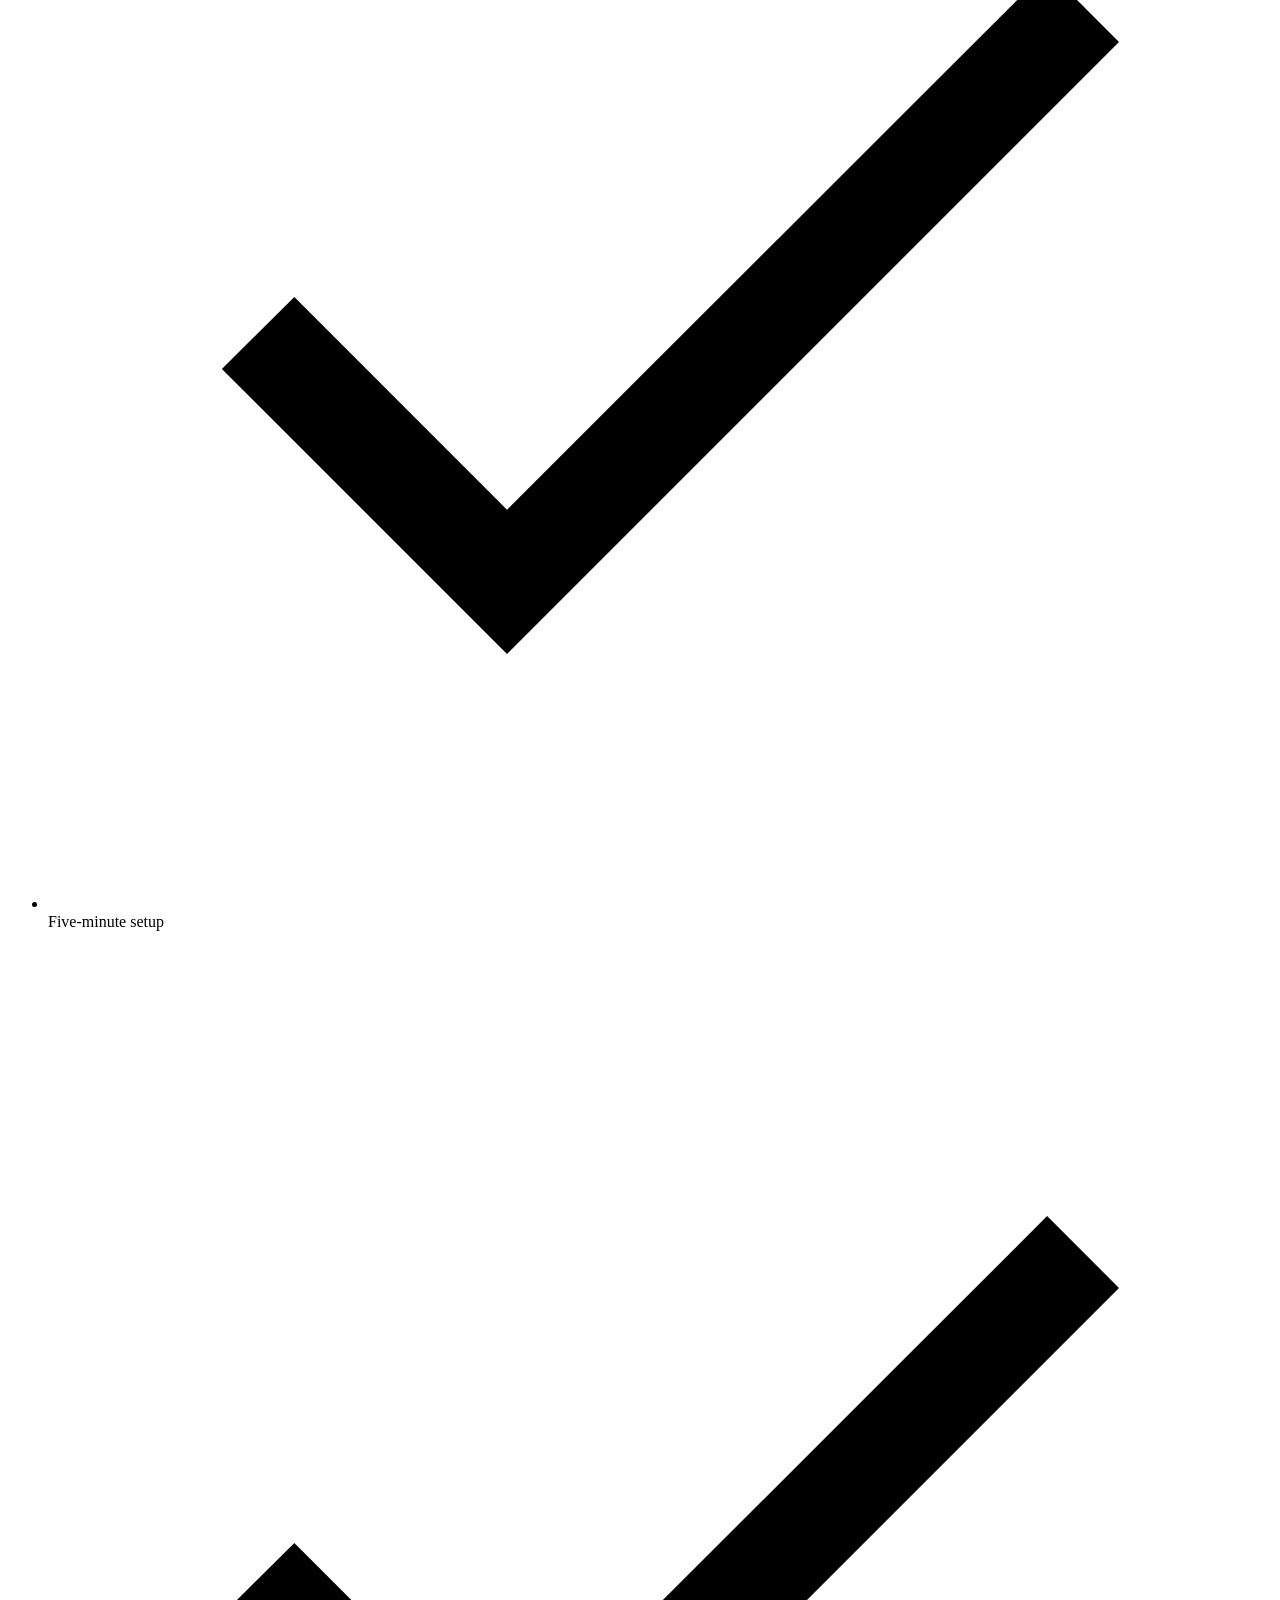
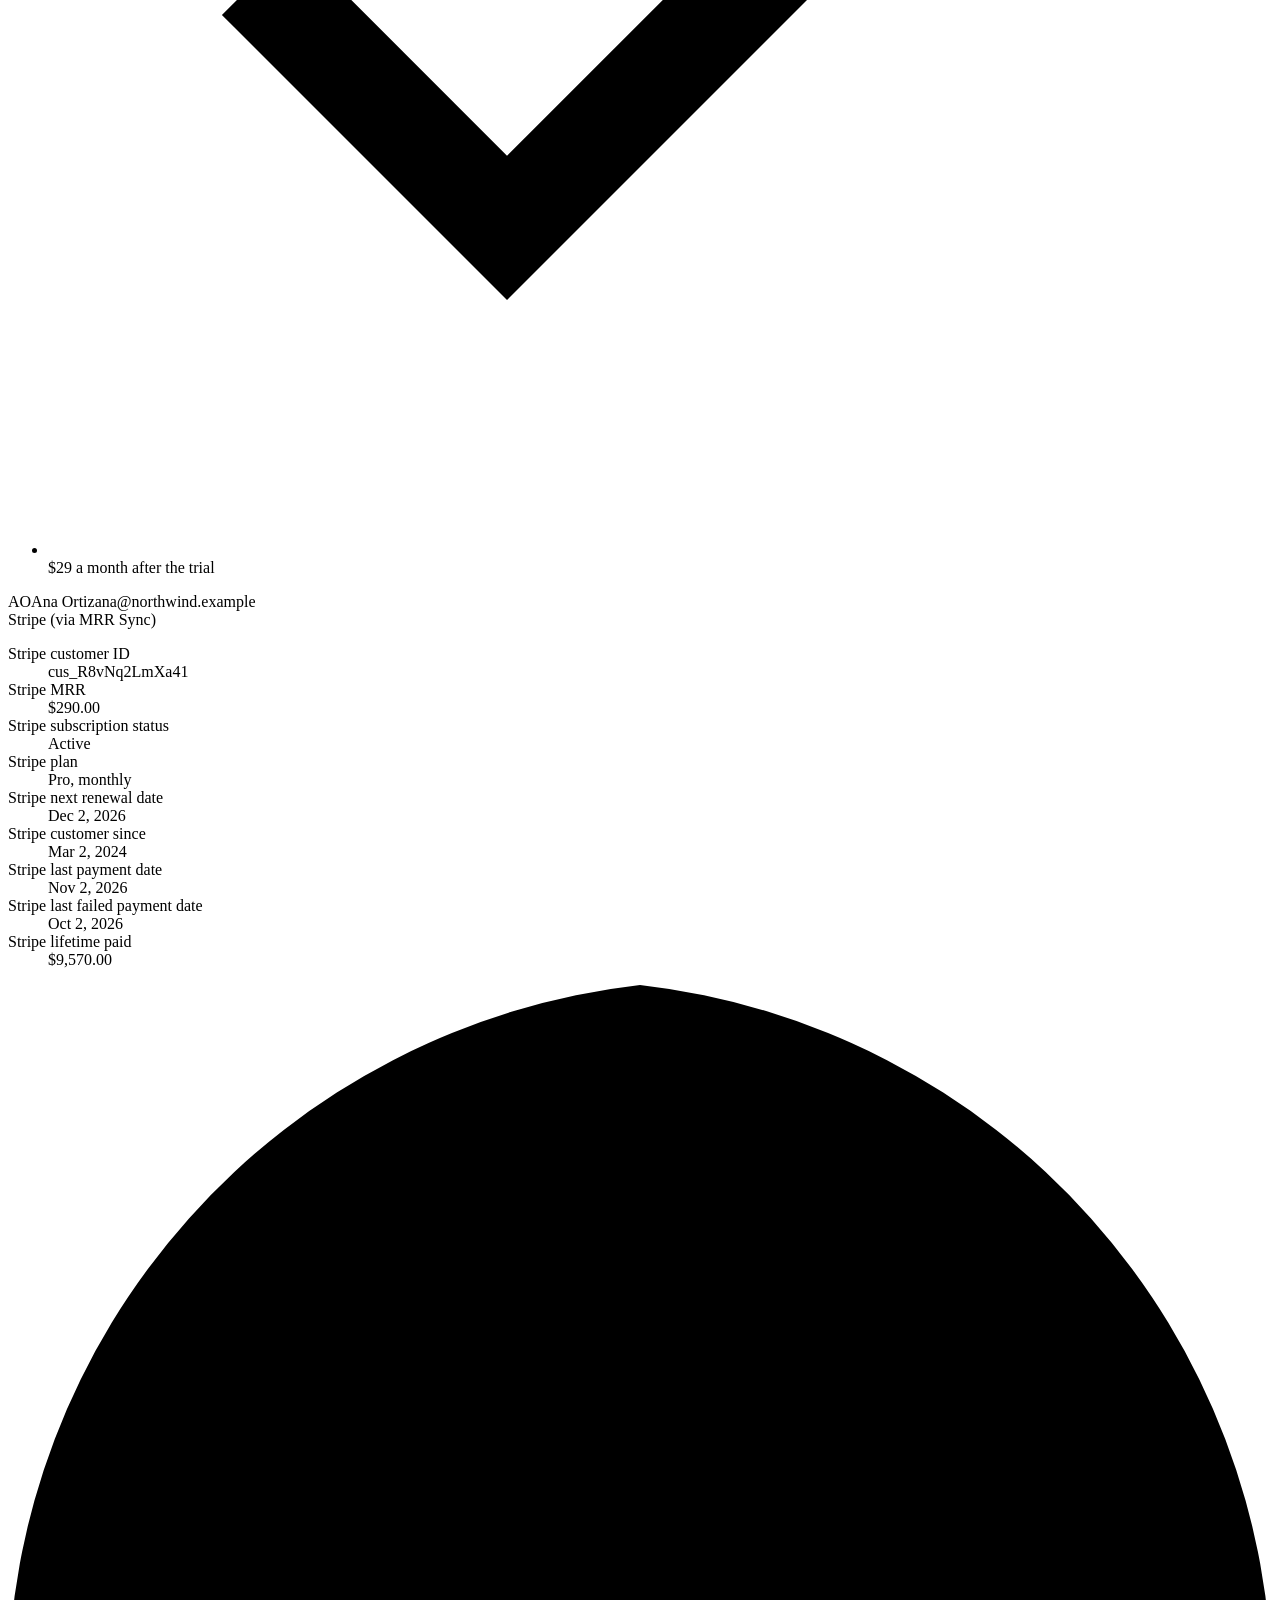
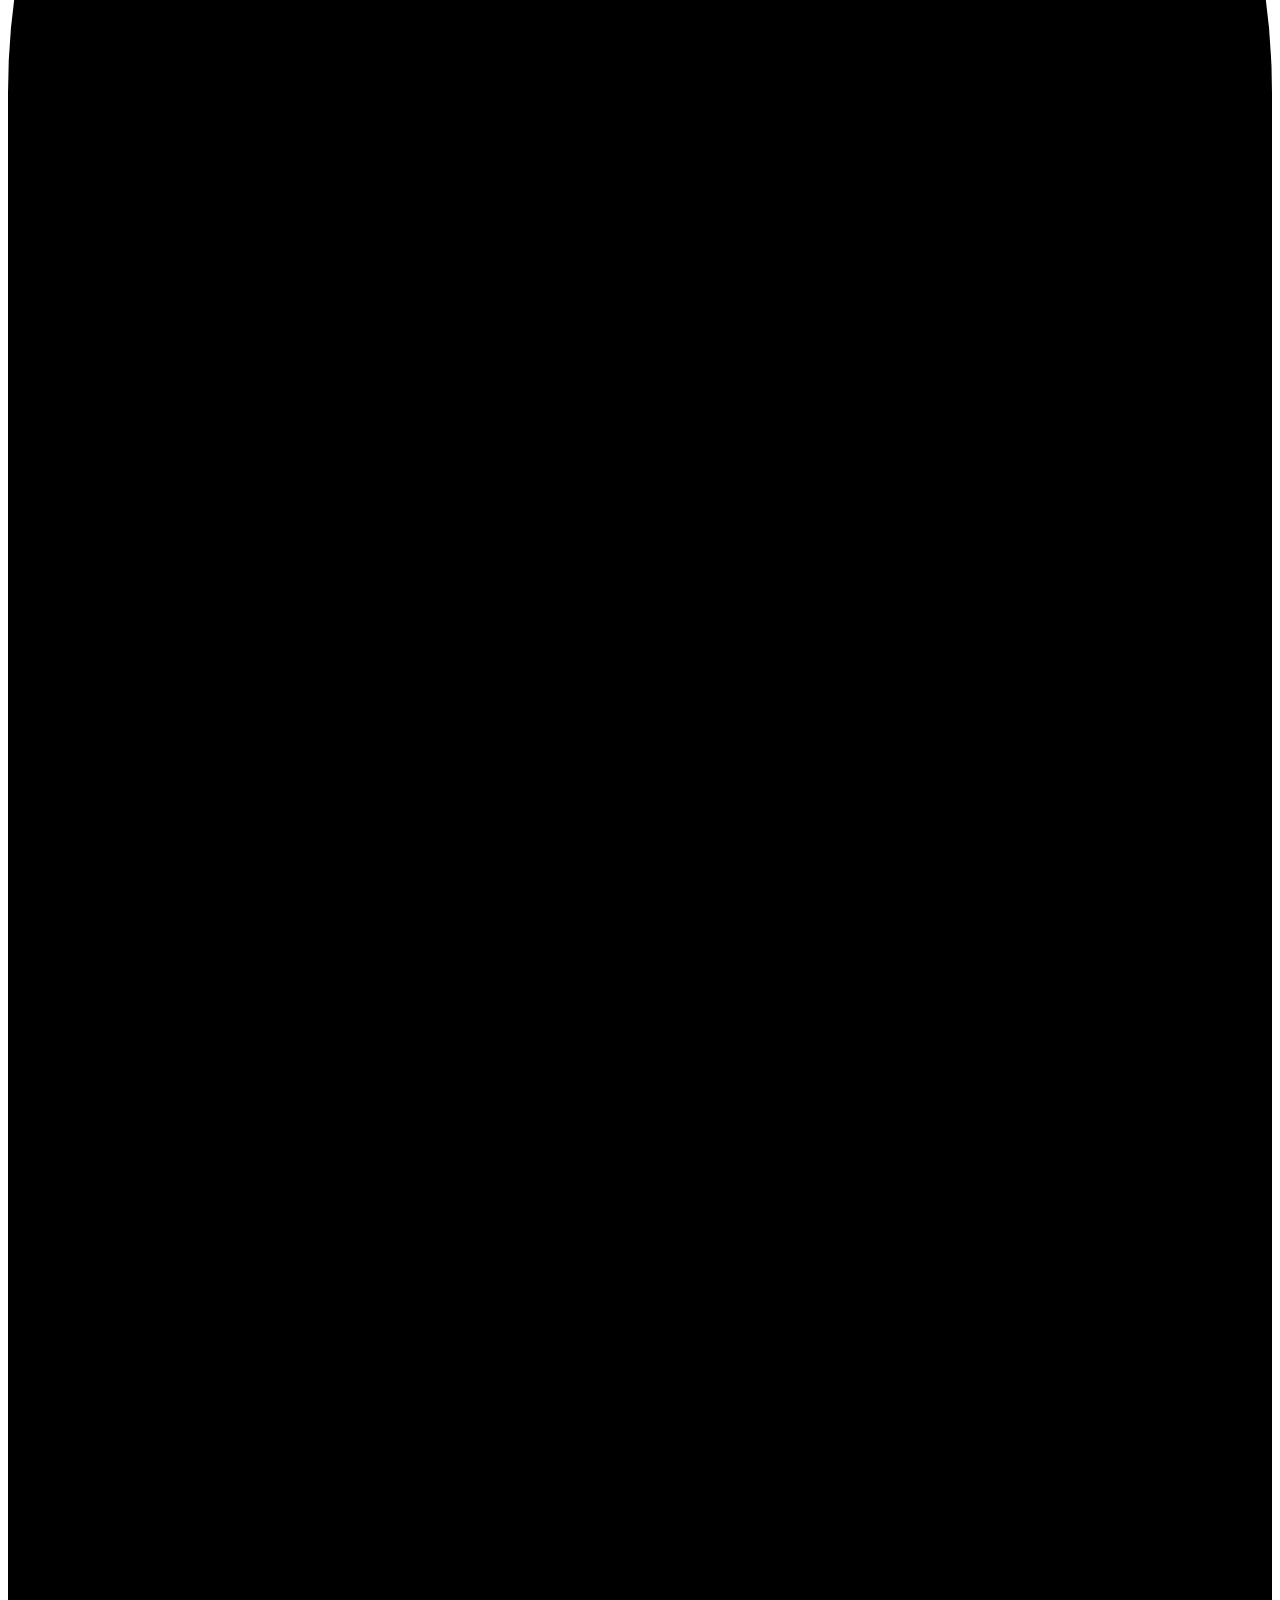
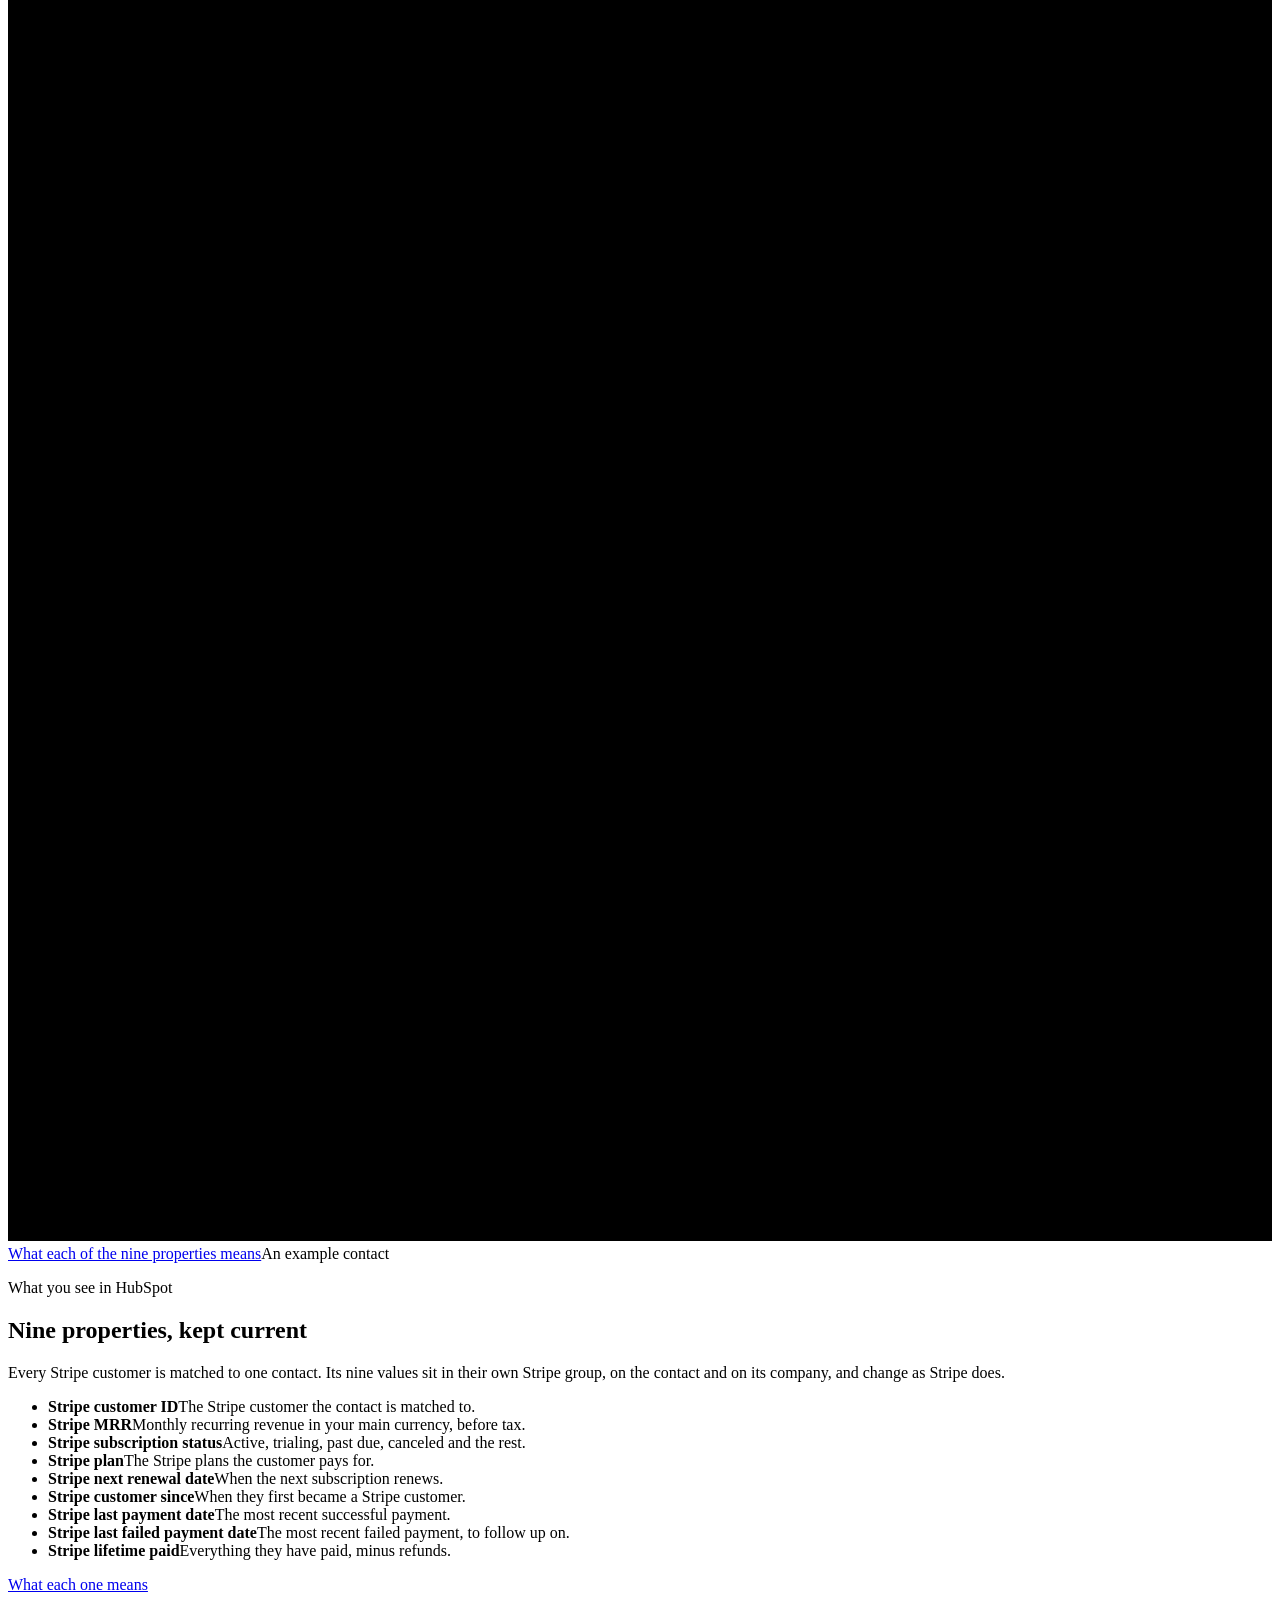
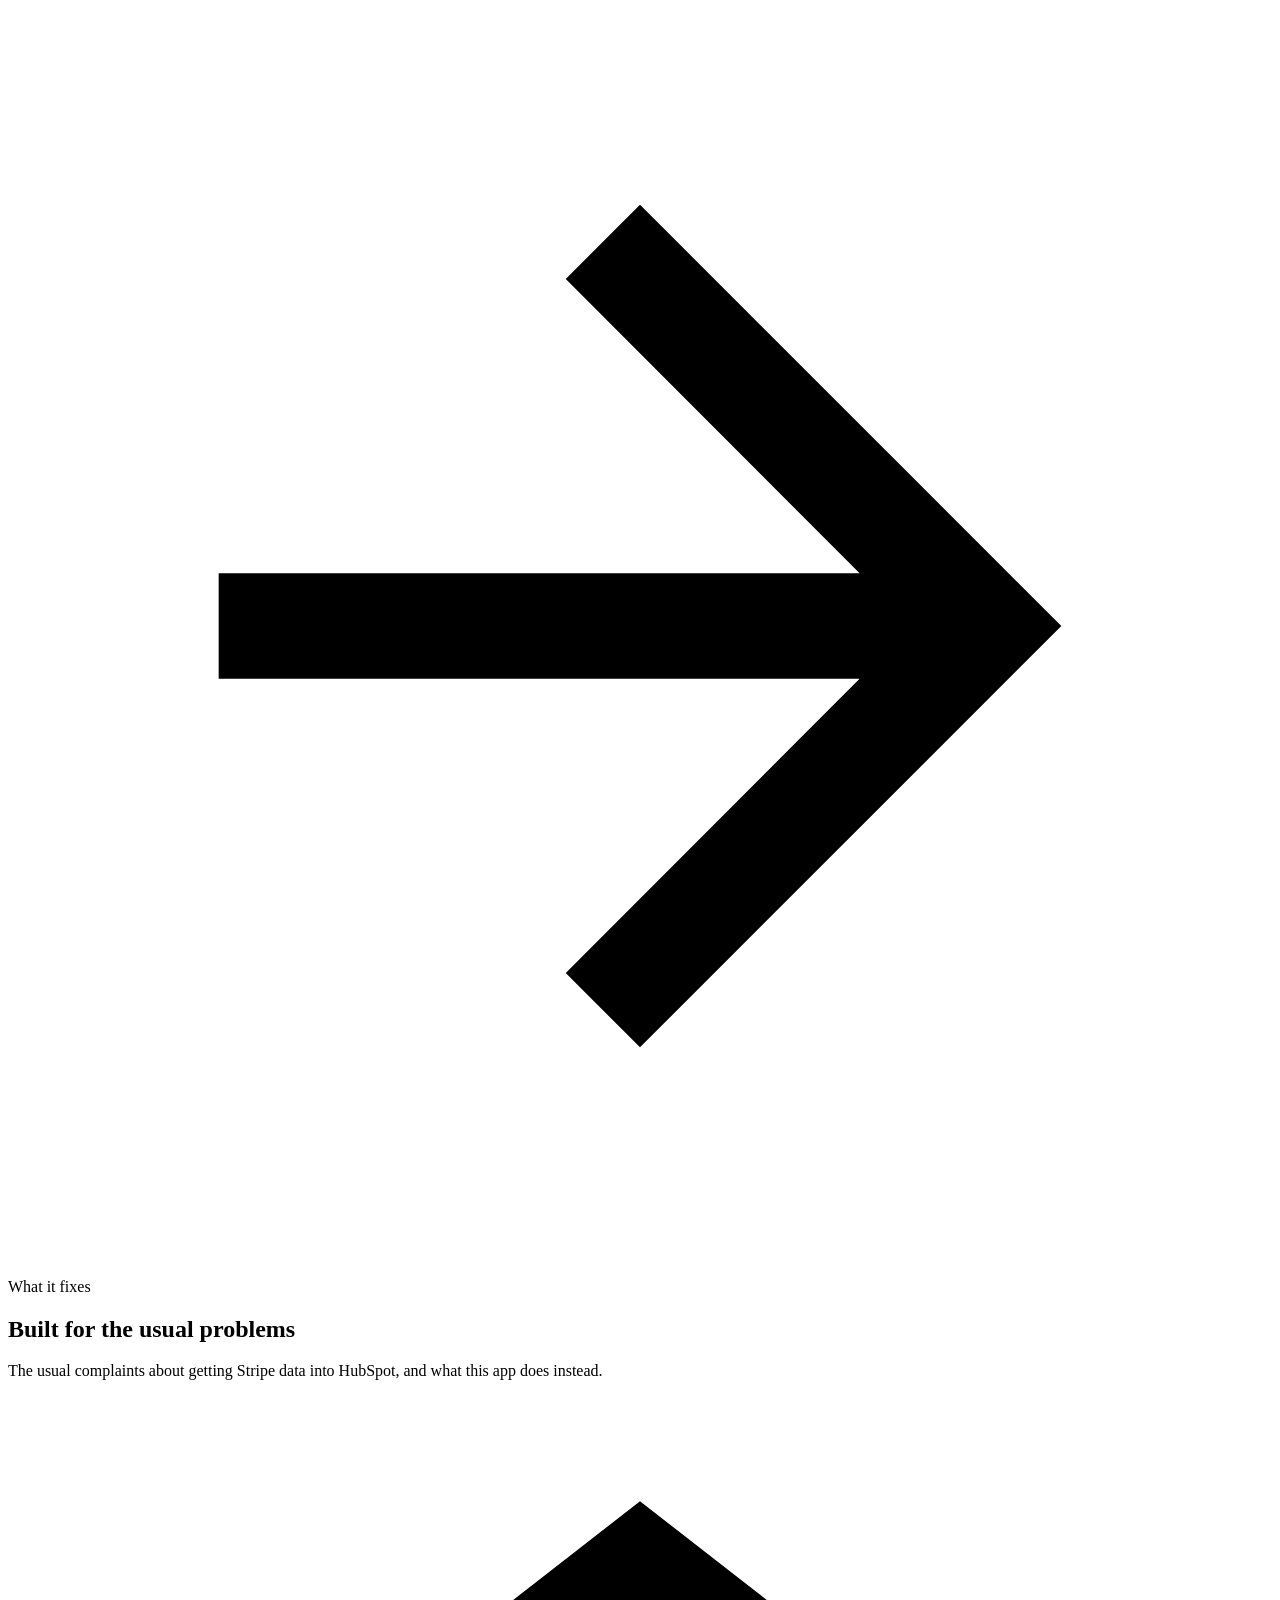
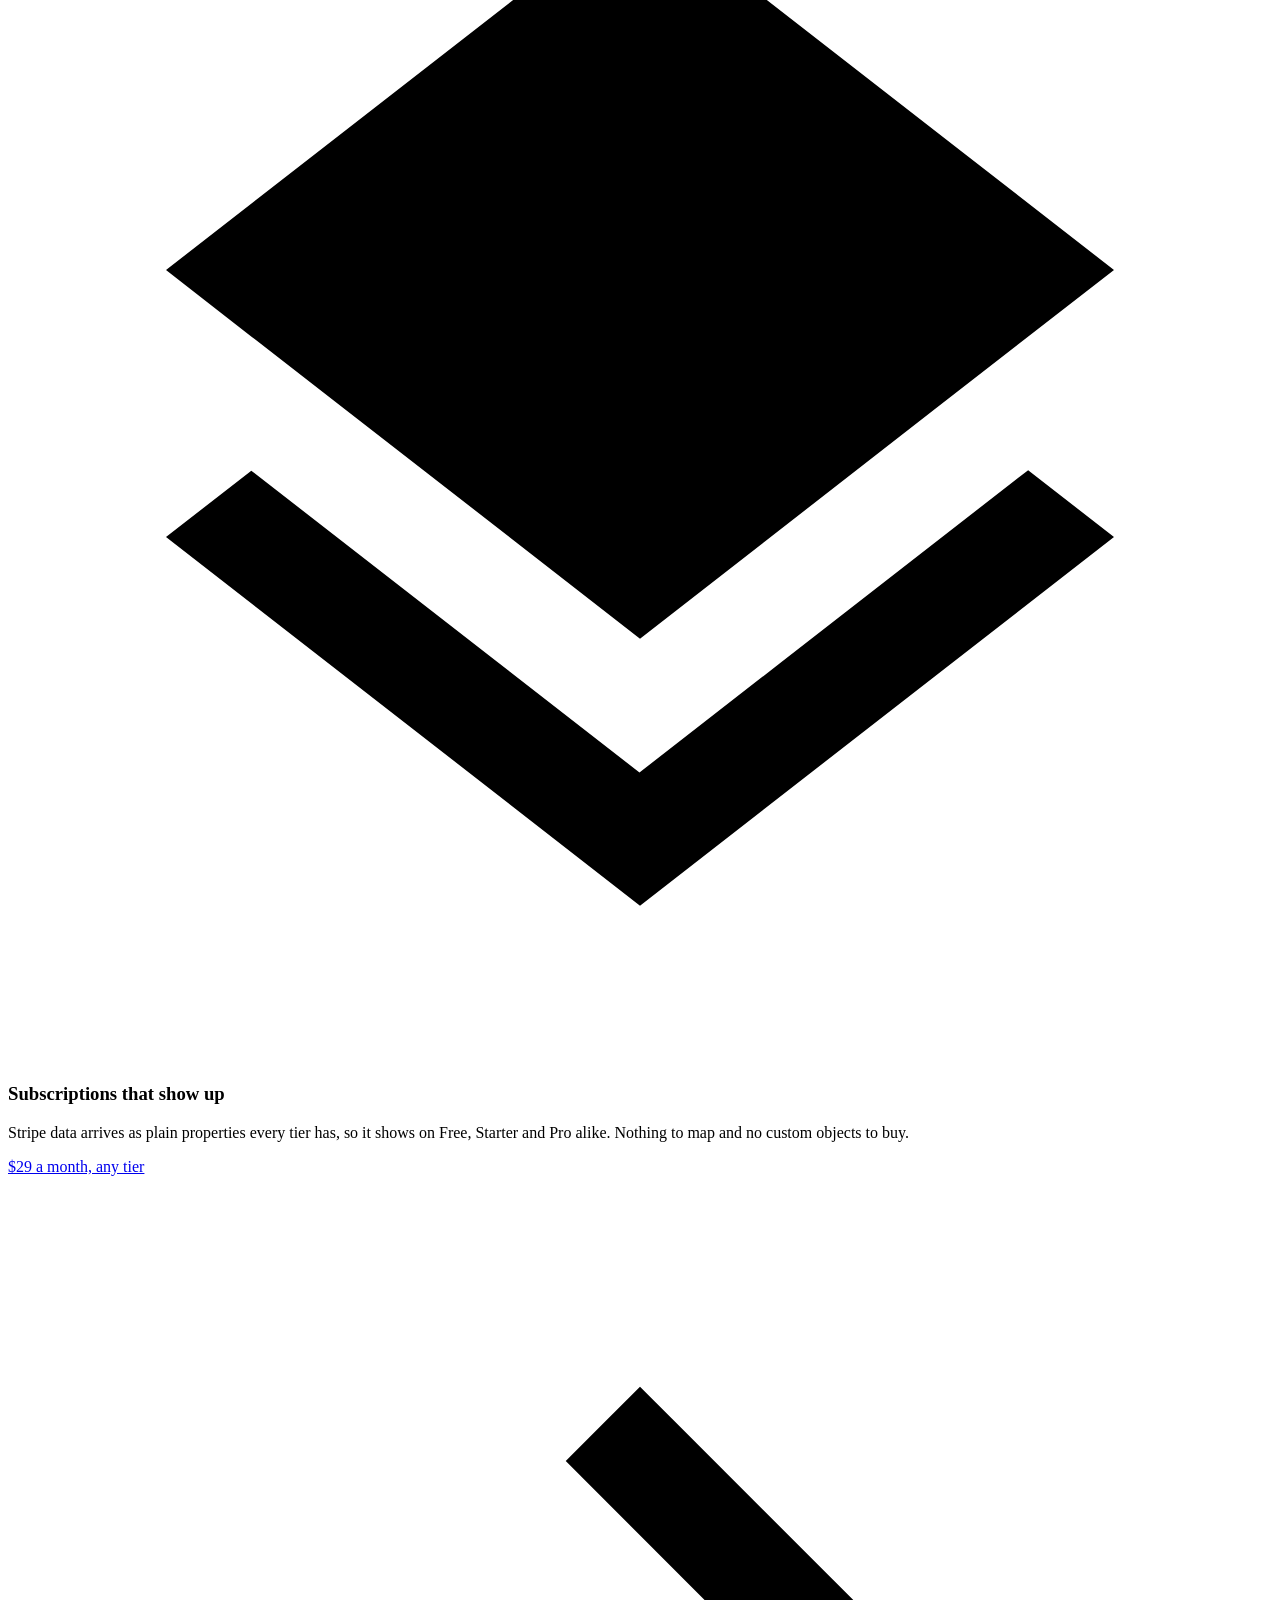
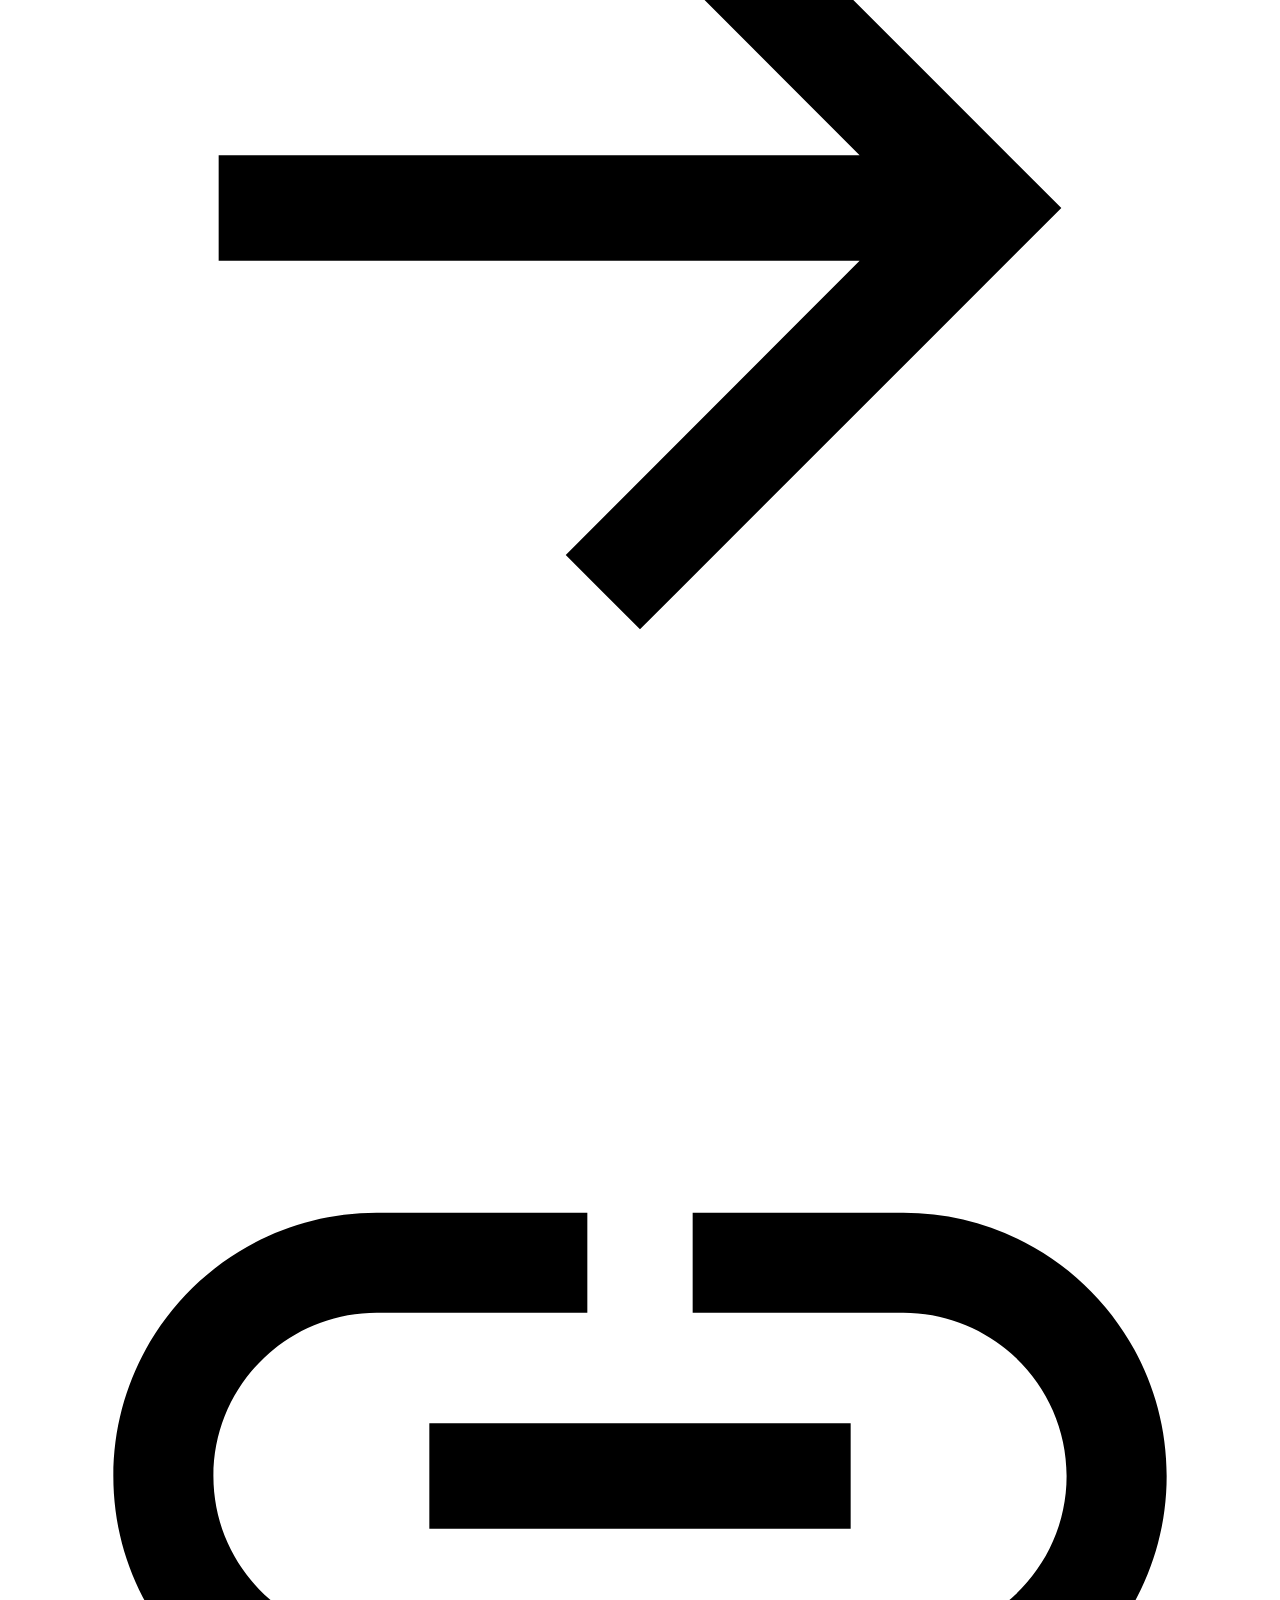
==== commit b2135035: "site" ====
--- a/index.html
+++ b/index.html
@@ -1 +1 @@
-<!DOCTYPE html><html lang="en"><head><meta charSet="utf-8"/><meta name="viewport" content="width=device-width, initial-scale=1"/><meta name="robots" content="noindex"/><title>MRR Lite: Stripe data on HubSpot contacts and companies</title><meta name="description" content="Real-time Stripe MRR, subscription status and failed payments on HubSpot contacts and companies, on every tier. $29 a month, five-minute setup."/><link rel="canonical" href="https://malachiaflynn.github.io/mrr-lite/"/><meta property="og:type" content="website"/><meta property="og:site_name" content="MRR Lite"/><meta property="og:title" content="MRR Lite: Stripe data on HubSpot contacts and companies"/><meta property="og:description" content="Real-time Stripe MRR, subscription status and failed payments on HubSpot contacts and companies, on every tier. $29 a month, five-minute setup."/><meta property="og:url" content="https://malachiaflynn.github.io/mrr-lite/"/><meta property="og:image" content="https://malachiaflynn.github.io/mrr-lite/og.png"/><meta property="og:image:width" content="1200"/><meta property="og:image:height" content="630"/><meta property="og:image:alt" content="MRR Lite: Stripe data on HubSpot contacts and companies"/><meta name="twitter:card" content="summary_large_image"/><meta name="theme-color" content="#ffffff"/><link rel="icon" href="/mrr-lite/favicon.ico" sizes="32x32"/><link rel="icon" href="/mrr-lite/favicon.svg" type="image/svg+xml"/><link rel="apple-touch-icon" href="/mrr-lite/apple-touch-icon.png"/><link rel="stylesheet" href="/mrr-lite/assets/site-CyY1b5vD.css"/></head><body><a class="skip" href="#main">Skip to content</a><header class="masthead"><div class="wrap masthead__inner"><a class="brand" href="/mrr-lite/"><svg class="brand__mark" viewBox="0 0 64 64" aria-hidden="true" focusable="false"><path fill-rule="evenodd" d="M10 62V32A30.11 30.11 0 0 1 32 3A30.11 30.11 0 0 1 54 32V62ZM16 56V35A17.5 17.5 0 0 1 23 21A17.5 17.5 0 0 1 30 35V56ZM34 56V35A17.5 17.5 0 0 1 41 21A17.5 17.5 0 0 1 48 35V56Z"></path></svg><span>MRR Lite</span></a><nav class="masthead__nav" aria-label="Main"><ul class="nav"><li><a href="/mrr-lite/pricing">Pricing</a></li><li><a href="/mrr-lite/docs/setup">Setup guide</a></li><li><a href="/mrr-lite/security">Security</a></li><li><a href="/mrr-lite/support">Support</a></li></ul></nav><div class="masthead__actions"><a class="masthead__signin" href="/mrr-lite/not-open">Sign in</a><a class="btn btn--primary btn--sm" href="/mrr-lite/install">Install</a></div><details class="menu"><summary aria-label="Menu"><span class="menu__icon" aria-hidden="true"></span></summary><nav class="menu__panel" aria-label="Main"><ul><li><a href="/mrr-lite/pricing">Pricing</a></li><li><a href="/mrr-lite/docs/setup">Setup guide</a></li><li><a href="/mrr-lite/security">Security</a></li><li><a href="/mrr-lite/support">Support</a></li><li><a href="/mrr-lite/not-open">Sign in</a></li></ul></nav></details></div></header><main id="main" tabindex="-1"><section class="hero" aria-labelledby="pitch"><div class="wrap hero__inner"><div class="hero__copy"><p class="chip">For HubSpot Free, Starter and Pro</p><h1 id="pitch">Real-time Stripe data on your HubSpot <span>contacts and companies.</span></h1><p class="lede">Every Stripe customer&#x27;s MRR, subscription status, plan, renewal date and failed payments land on their contact and its company as plain HubSpot properties, so you can filter, sort and report on them like any other field. No custom objects, no Enterprise plan, no field mapping to set up.</p><div class="cta"><a class="btn btn--primary btn--lg" href="/mrr-lite/install">Start the 14-day trial</a><a class="btn btn--outline btn--lg" href="/mrr-lite/pricing">See pricing</a></div><ul class="checks"><li><svg class="icon" viewBox="0 0 24 24" aria-hidden="true" focusable="false"><path d="M9 16.17 4.83 12l-1.42 1.41L9 19 21 7l-1.41-1.41z"></path></svg><span>No card needed</span></li><li><svg class="icon" viewBox="0 0 24 24" aria-hidden="true" focusable="false"><path d="M9 16.17 4.83 12l-1.42 1.41L9 19 21 7l-1.41-1.41z"></path></svg><span>Five-minute setup</span></li><li><svg class="icon" viewBox="0 0 24 24" aria-hidden="true" focusable="false"><path d="M9 16.17 4.83 12l-1.42 1.41L9 19 21 7l-1.41-1.41z"></path></svg><span>$29 a month after the trial</span></li></ul></div><div class="hero__art"><div class="arch"><div class="arch__win"><div class="crm" aria-hidden="true"><div class="crm__who"><span class="crm__avatar">AO</span><span><span class="crm__name">Ana Ortiz</span><span class="crm__email">ana@northwind.example</span></span></div><div class="crm__card"><div class="crm__group">Stripe (via MRR Lite)</div><dl class="crm__props"><div class="crm__row"><dt>Stripe customer ID</dt><dd>cus_R8vNq2LmXa41</dd></div><div class="crm__row"><dt>Stripe MRR</dt><dd>$290.00</dd></div><div class="crm__row"><dt>Stripe subscription status</dt><dd><span class="crm__status">Active</span></dd></div><div class="crm__row"><dt>Stripe plan</dt><dd>Pro, monthly</dd></div><div class="crm__row"><dt>Stripe next renewal date</dt><dd>Dec 2, 2026</dd></div><div class="crm__row"><dt>Stripe customer since</dt><dd>Mar 2, 2024</dd></div><div class="crm__row"><dt>Stripe last payment date</dt><dd>Nov 2, 2026</dd></div><div class="crm__row"><dt>Stripe last failed payment date</dt><dd><span class="crm__flag">Oct 2, 2026</span></dd></div><div class="crm__row"><dt>Stripe lifetime paid</dt><dd>$9,570.00</dd></div></dl></div></div></div><svg class="arch__tracery" viewBox="0 0 100 400" preserveAspectRatio="xMidYMin slice" aria-hidden="true" focusable="false"><path d="M0 400V56A56.36 56.36 0 0 1 50 0A56.36 56.36 0 0 1 100 56V400"></path><path class="thin" d="M6 58A51.56 51.56 0 0 1 50 7A51.56 51.56 0 0 1 94 58"></path></svg><a class="arch__glass" href="/mrr-lite/docs/setup#properties"><span class="visually-hidden">What each of the nine properties means</span></a><span class="arch__tag" aria-hidden="true">An example contact</span></div></div></div></section><section class="section section--tint" aria-labelledby="record"><div class="wrap"><div class="section-head"><p class="eyebrow">What you see in HubSpot</p><h2 id="record">Nine properties, kept current</h2><p class="section-head__intro">Every Stripe customer is matched to one contact. Its nine values sit in their own Stripe group, on the contact and on its company, and change as Stripe does.</p></div><ul class="props"><li><b>Stripe customer ID</b><span>The Stripe customer the contact is matched to.</span></li><li><b>Stripe MRR</b><span>Monthly recurring revenue in your main currency, before tax.</span></li><li><b>Stripe subscription status</b><span>Active, trialing, past due, canceled and the rest.</span></li><li><b>Stripe plan</b><span>The Stripe plans the customer pays for.</span></li><li><b>Stripe next renewal date</b><span>When the next subscription renews.</span></li><li><b>Stripe customer since</b><span>When they first became a Stripe customer.</span></li><li><b>Stripe last payment date</b><span>The most recent successful payment.</span></li><li><b>Stripe last failed payment date</b><span>The most recent failed payment, to follow up on.</span></li><li><b>Stripe lifetime paid</b><span>Everything they have paid, minus refunds.</span></li></ul><a class="more" href="/mrr-lite/docs/setup#properties"><span>What each one means</span><svg class="icon" viewBox="0 0 24 24" aria-hidden="true" focusable="false"><path d="M12 4l-1.41 1.41L16.17 11H4v2h12.17l-5.58 5.59L12 20l8-8z"></path></svg></a></div></section><section class="section" aria-labelledby="fixes"><div class="wrap"><div class="section-head"><p class="eyebrow">What it fixes</p><h2 id="fixes">Built for the usual problems</h2><p class="section-head__intro">The usual complaints about getting Stripe data into HubSpot, and what this app does instead.</p></div><div class="features"><article class="feature"><span class="feature__badge"><svg class="icon" viewBox="0 0 24 24" aria-hidden="true" focusable="false"><path d="M11.99 18.54l-7.37-5.73L3 14.07l9 7 9-7-1.63-1.27-7.38 5.74zM12 16l7.36-5.73L21 9l-9-7-9 7 1.63 1.27L12 16z"></path></svg></span><h3>Subscriptions that show up</h3><p>Stripe data arrives as plain properties every tier has, so it shows on Free, Starter and Pro alike. Nothing to map and no custom objects to buy.</p><a class="feature__link" href="/mrr-lite/pricing"><span>$29 a month, any tier</span><svg class="icon" viewBox="0 0 24 24" aria-hidden="true" focusable="false"><path d="M12 4l-1.41 1.41L16.17 11H4v2h12.17l-5.58 5.59L12 20l8-8z"></path></svg></a></article><article class="feature"><span class="feature__badge"><svg class="icon" viewBox="0 0 24 24" aria-hidden="true" focusable="false"><path d="M3.9 12c0-1.71 1.39-3.1 3.1-3.1h4V7H7c-2.76 0-5 2.24-5 5s2.24 5 5 5h4v-1.9H7c-1.71 0-3.1-1.39-3.1-3.1zM8 13h8v-2H8v2zm9-6h-4v1.9h4c1.71 0 3.1 1.39 3.1 3.1s-1.39 3.1-3.1 3.1h-4V17h4c2.76 0 5-2.24 5-5s-2.24-5-5-5z"></path></svg></span><h3>The right record, once</h3><p>Matching uses the Stripe customer ID first and email second, and never creates a second contact. Companies add up the customers on their contacts.</p><a class="feature__link" href="/mrr-lite/docs/setup#matching"><span>How matching works</span><svg class="icon" viewBox="0 0 24 24" aria-hidden="true" focusable="false"><path d="M12 4l-1.41 1.41L16.17 11H4v2h12.17l-5.58 5.59L12 20l8-8z"></path></svg></a></article><article class="feature"><span class="feature__badge"><svg class="icon" viewBox="0 0 24 24" aria-hidden="true" focusable="false"><path d="M11 15h2v2h-2zm0-8h2v6h-2zm.99-5C6.47 2 2 6.48 2 12s4.47 10 9.99 10C17.52 22 22 17.52 22 12S17.52 2 11.99 2zM12 20c-4.42 0-8-3.58-8-8s3.58-8 8-8 8 3.58 8 8-3.58 8-8 8z"></path></svg></span><h3>Failed payments you can act on</h3><p>A failed payment sets a date on the contact and leaves a note on its timeline. Every change shows in a sync log, with a Resync button when you need one.</p><a class="feature__link" href="/mrr-lite/docs/setup#sync-log"><span>See the sync log</span><svg class="icon" viewBox="0 0 24 24" aria-hidden="true" focusable="false"><path d="M12 4l-1.41 1.41L16.17 11H4v2h12.17l-5.58 5.59L12 20l8-8z"></path></svg></a></article></div></div></section><section class="section section--tint" aria-labelledby="compare"><div class="wrap"><div class="section-head section-head--center"><p class="eyebrow">How it compares</p><h2 id="compare">Every tier, within a minute</h2></div><div class="compare-card"><table class="compare" role="table"><thead role="rowgroup"><tr role="row"><th role="columnheader" scope="col"><span class="visually-hidden">What</span></th><th role="columnheader" scope="col" class="us">This app</th><th role="columnheader" scope="col">Typical alternatives</th></tr></thead><tbody role="rowgroup"><tr role="row"><th role="rowheader" scope="row">HubSpot tiers</th><td role="cell" class="us" data-label="This app"><svg class="icon" viewBox="0 0 24 24" aria-hidden="true" focusable="false"><path d="M9 16.17 4.83 12l-1.42 1.41L9 19 21 7l-1.41-1.41z"></path></svg><span>Free, Starter, Pro and up</span></td><td role="cell" data-label="Alternatives">Subscriptions often need Enterprise custom objects</td></tr><tr role="row"><th role="rowheader" scope="row">Updates</th><td role="cell" class="us" data-label="This app"><svg class="icon" viewBox="0 0 24 24" aria-hidden="true" focusable="false"><path d="M9 16.17 4.83 12l-1.42 1.41L9 19 21 7l-1.41-1.41z"></path></svg><span>Within a minute of the change</span></td><td role="cell" data-label="Alternatives">Some sync once a day</td></tr><tr role="row"><th role="rowheader" scope="row">Price</th><td role="cell" class="us" data-label="This app"><svg class="icon" viewBox="0 0 24 24" aria-hidden="true" focusable="false"><path d="M9 16.17 4.83 12l-1.42 1.41L9 19 21 7l-1.41-1.41z"></path></svg><span>$29 a month</span></td><td role="cell" data-label="Alternatives">From $149 a month</td></tr></tbody></table></div><p class="compare__note">Alternatives as we found them in late 2026. Check each one for yourself.</p></div></section><section class="section" aria-labelledby="questions"><div class="wrap split"><div class="section-head"><p class="eyebrow">Questions</p><h2 id="questions">Common questions</h2><p class="section-head__intro">Something else? See the <a href="/mrr-lite/support">support page</a>, or email us and a person replies within one business day.</p></div><div class="faq"><details><summary>Does it work on HubSpot Free?</summary><div><p>Yes. It writes plain contact and company properties, which every HubSpot tier has, Free included. There are no custom objects and nothing that needs Operations Hub.</p></div></details><details><summary>Will it create duplicate contacts?</summary><div><p>No. It looks for the contact by the Stripe customer ID it saved, then by the customer ID property, then by email. It creates a contact only when none of those match, and customers who share an email share one contact.</p></div></details><details><summary>Does it change anything else on my contacts?</summary><div><p>No. It writes only its nine properties. Name, email, lifecycle stage and owner stay as they are. When it has to create a contact, it sets the email and name from Stripe.</p></div></details><details><summary>What does it need from Stripe?</summary><div><p>A restricted key that can read your account, customers, subscriptions, invoices, charges, prices, products and coupons, and write webhook endpoints so it can add the one endpoint that tells it about changes. Standard secret keys are refused.</p></div></details><details><summary>How fast do changes show up?</summary><div><p>Usually within a minute of the change in Stripe. A daily check at 03:00 UTC catches anything a webhook missed.</p></div></details><details><summary>What happens when the trial ends?</summary><div><p>Syncing pauses until you choose a plan. Everything already in HubSpot stays. The trial is 14 days and needs no card.</p></div></details><details><summary>What about other currencies?</summary><div><p>MRR and lifetime paid are in your main Stripe currency. Amounts in other currencies are left out rather than converted, and the sync log says so.</p></div></details><details><summary>Can I choose which fields sync?</summary><div><p>No. The nine properties are fixed on purpose: setup takes minutes, and every list and report you build works the same way in every account.</p></div></details></div></div></section><section class="section section--tint closing" aria-labelledby="begin"><div class="wrap"><div class="door-frame"><div class="door"><svg class="door__tracery" viewBox="0 0 100 400" preserveAspectRatio="xMidYMin slice" aria-hidden="true" focusable="false"><path d="M0 400V56A56.36 56.36 0 0 1 50 0A56.36 56.36 0 0 1 100 56V400"></path><path class="thin" d="M6 400V58A51.56 51.56 0 0 1 50 7A51.56 51.56 0 0 1 94 58V400"></path></svg><svg class="door__mark" viewBox="0 0 64 64" aria-hidden="true" focusable="false"><path fill-rule="evenodd" d="M10 62V32A30.11 30.11 0 0 1 32 3A30.11 30.11 0 0 1 54 32V62ZM16 56V35A17.5 17.5 0 0 1 23 21A17.5 17.5 0 0 1 30 35V56ZM34 56V35A17.5 17.5 0 0 1 41 21A17.5 17.5 0 0 1 48 35V56Z"></path></svg><div class="door__body"><p class="eyebrow">Five minutes, start to finish</p><h2 id="begin">Start your free trial</h2><p>14 days free, no card. Install, paste a Stripe key, and watch your customers arrive.</p><div class="cta"><a class="btn btn--light btn--lg" href="/mrr-lite/install">Install in HubSpot</a><a class="btn btn--ghost btn--lg" href="/mrr-lite/docs/setup">Read the setup guide</a></div></div></div></div></div></section></main><footer class="footer"><div class="wrap"><div class="footer__top"><div class="footer__about"><a class="brand" href="/mrr-lite/"><svg class="brand__mark" viewBox="0 0 64 64" aria-hidden="true" focusable="false"><path fill-rule="evenodd" d="M10 62V32A30.11 30.11 0 0 1 32 3A30.11 30.11 0 0 1 54 32V62ZM16 56V35A17.5 17.5 0 0 1 23 21A17.5 17.5 0 0 1 30 35V56ZM34 56V35A17.5 17.5 0 0 1 41 21A17.5 17.5 0 0 1 48 35V56Z"></path></svg><span>MRR Lite</span></a><p>Stripe revenue data on your HubSpot contacts and companies, on every tier.</p></div><nav class="footer__groups" aria-label="Footer"><div><h2>Product</h2><ul><li><a href="/mrr-lite/pricing">Pricing</a></li><li><a href="/mrr-lite/install">Install</a></li><li><a href="/mrr-lite/docs/setup">Setup guide</a></li><li><a href="/mrr-lite/changelog">Changelog</a></li></ul></div><div><h2>Help</h2><ul><li><a href="/mrr-lite/support">Support</a></li><li><a href="/mrr-lite/about">About</a></li><li><a href="/mrr-lite/not-open">Sign in</a></li></ul></div><div><h2>Legal</h2><ul><li><a href="/mrr-lite/privacy">Privacy</a></li><li><a href="/mrr-lite/terms">Terms</a></li><li><a href="/mrr-lite/dpa">Data processing</a></li><li><a href="/mrr-lite/security">Security</a></li></ul></div></nav></div><div class="footer__base"><p>Works with Stripe and HubSpot. Not affiliated with or endorsed by HubSpot or Stripe.</p><p>© 2026 MRR Lite</p></div></div></footer></body></html>+<!DOCTYPE html><html lang="en"><head><meta charSet="utf-8"/><meta name="viewport" content="width=device-width, initial-scale=1"/><meta name="robots" content="noindex"/><title>MRR Sync: Stripe data on HubSpot contacts and companies</title><meta name="description" content="Real-time Stripe MRR, subscription status and failed payments on HubSpot contacts and companies, on every tier. $29 a month, five-minute setup."/><link rel="canonical" href="https://malachiaflynn.github.io/mrr-sync/"/><meta property="og:type" content="website"/><meta property="og:site_name" content="MRR Sync"/><meta property="og:title" content="MRR Sync: Stripe data on HubSpot contacts and companies"/><meta property="og:description" content="Real-time Stripe MRR, subscription status and failed payments on HubSpot contacts and companies, on every tier. $29 a month, five-minute setup."/><meta property="og:url" content="https://malachiaflynn.github.io/mrr-sync/"/><meta property="og:image" content="https://malachiaflynn.github.io/mrr-sync/og.png"/><meta property="og:image:width" content="1200"/><meta property="og:image:height" content="630"/><meta property="og:image:alt" content="MRR Sync: Stripe data on HubSpot contacts and companies"/><meta name="twitter:card" content="summary_large_image"/><meta name="theme-color" content="#ffffff"/><link rel="icon" href="/mrr-sync/favicon.ico" sizes="32x32"/><link rel="icon" href="/mrr-sync/favicon.svg" type="image/svg+xml"/><link rel="apple-touch-icon" href="/mrr-sync/apple-touch-icon.png"/><link rel="stylesheet" href="/mrr-sync/assets/site-CyY1b5vD.css"/></head><body><a class="skip" href="#main">Skip to content</a><header class="masthead"><div class="wrap masthead__inner"><a class="brand" href="/mrr-sync/"><svg class="brand__mark" viewBox="0 0 64 64" aria-hidden="true" focusable="false"><path fill-rule="evenodd" d="M10 62V32A30.11 30.11 0 0 1 32 3A30.11 30.11 0 0 1 54 32V62ZM16 56V35A17.5 17.5 0 0 1 23 21A17.5 17.5 0 0 1 30 35V56ZM34 56V35A17.5 17.5 0 0 1 41 21A17.5 17.5 0 0 1 48 35V56Z"></path></svg><span>MRR Sync</span></a><nav class="masthead__nav" aria-label="Main"><ul class="nav"><li><a href="/mrr-sync/pricing">Pricing</a></li><li><a href="/mrr-sync/docs/setup">Setup guide</a></li><li><a href="/mrr-sync/security">Security</a></li><li><a href="/mrr-sync/support">Support</a></li></ul></nav><div class="masthead__actions"><a class="masthead__signin" href="/mrr-sync/not-open">Sign in</a><a class="btn btn--primary btn--sm" href="/mrr-sync/install">Install</a></div><details class="menu"><summary aria-label="Menu"><span class="menu__icon" aria-hidden="true"></span></summary><nav class="menu__panel" aria-label="Main"><ul><li><a href="/mrr-sync/pricing">Pricing</a></li><li><a href="/mrr-sync/docs/setup">Setup guide</a></li><li><a href="/mrr-sync/security">Security</a></li><li><a href="/mrr-sync/support">Support</a></li><li><a href="/mrr-sync/not-open">Sign in</a></li></ul></nav></details></div></header><main id="main" tabindex="-1"><section class="hero" aria-labelledby="pitch"><div class="wrap hero__inner"><div class="hero__copy"><p class="chip">For HubSpot Free, Starter and Pro</p><h1 id="pitch">Real-time Stripe data on your HubSpot <span>contacts and companies.</span></h1><p class="lede">Every Stripe customer&#x27;s MRR, subscription status, plan, renewal date and failed payments land on their contact and its company as plain HubSpot properties, so you can filter, sort and report on them like any other field. No custom objects, no Enterprise plan, no field mapping to set up.</p><div class="cta"><a class="btn btn--primary btn--lg" href="/mrr-sync/install">Start the 14-day trial</a><a class="btn btn--outline btn--lg" href="/mrr-sync/pricing">See pricing</a></div><ul class="checks"><li><svg class="icon" viewBox="0 0 24 24" aria-hidden="true" focusable="false"><path d="M9 16.17 4.83 12l-1.42 1.41L9 19 21 7l-1.41-1.41z"></path></svg><span>No card needed</span></li><li><svg class="icon" viewBox="0 0 24 24" aria-hidden="true" focusable="false"><path d="M9 16.17 4.83 12l-1.42 1.41L9 19 21 7l-1.41-1.41z"></path></svg><span>Five-minute setup</span></li><li><svg class="icon" viewBox="0 0 24 24" aria-hidden="true" focusable="false"><path d="M9 16.17 4.83 12l-1.42 1.41L9 19 21 7l-1.41-1.41z"></path></svg><span>$29 a month after the trial</span></li></ul></div><div class="hero__art"><div class="arch"><div class="arch__win"><div class="crm" aria-hidden="true"><div class="crm__who"><span class="crm__avatar">AO</span><span><span class="crm__name">Ana Ortiz</span><span class="crm__email">ana@northwind.example</span></span></div><div class="crm__card"><div class="crm__group">Stripe (via MRR Sync)</div><dl class="crm__props"><div class="crm__row"><dt>Stripe customer ID</dt><dd>cus_R8vNq2LmXa41</dd></div><div class="crm__row"><dt>Stripe MRR</dt><dd>$290.00</dd></div><div class="crm__row"><dt>Stripe subscription status</dt><dd><span class="crm__status">Active</span></dd></div><div class="crm__row"><dt>Stripe plan</dt><dd>Pro, monthly</dd></div><div class="crm__row"><dt>Stripe next renewal date</dt><dd>Dec 2, 2026</dd></div><div class="crm__row"><dt>Stripe customer since</dt><dd>Mar 2, 2024</dd></div><div class="crm__row"><dt>Stripe last payment date</dt><dd>Nov 2, 2026</dd></div><div class="crm__row"><dt>Stripe last failed payment date</dt><dd><span class="crm__flag">Oct 2, 2026</span></dd></div><div class="crm__row"><dt>Stripe lifetime paid</dt><dd>$9,570.00</dd></div></dl></div></div></div><svg class="arch__tracery" viewBox="0 0 100 400" preserveAspectRatio="xMidYMin slice" aria-hidden="true" focusable="false"><path d="M0 400V56A56.36 56.36 0 0 1 50 0A56.36 56.36 0 0 1 100 56V400"></path><path class="thin" d="M6 58A51.56 51.56 0 0 1 50 7A51.56 51.56 0 0 1 94 58"></path></svg><a class="arch__glass" href="/mrr-sync/docs/setup#properties"><span class="visually-hidden">What each of the nine properties means</span></a><span class="arch__tag" aria-hidden="true">An example contact</span></div></div></div></section><section class="section section--tint" aria-labelledby="record"><div class="wrap"><div class="section-head"><p class="eyebrow">What you see in HubSpot</p><h2 id="record">Nine properties, kept current</h2><p class="section-head__intro">Every Stripe customer is matched to one contact. Its nine values sit in their own Stripe group, on the contact and on its company, and change as Stripe does.</p></div><ul class="props"><li><b>Stripe customer ID</b><span>The Stripe customer the contact is matched to.</span></li><li><b>Stripe MRR</b><span>Monthly recurring revenue in your main currency, before tax.</span></li><li><b>Stripe subscription status</b><span>Active, trialing, past due, canceled and the rest.</span></li><li><b>Stripe plan</b><span>The Stripe plans the customer pays for.</span></li><li><b>Stripe next renewal date</b><span>When the next subscription renews.</span></li><li><b>Stripe customer since</b><span>When they first became a Stripe customer.</span></li><li><b>Stripe last payment date</b><span>The most recent successful payment.</span></li><li><b>Stripe last failed payment date</b><span>The most recent failed payment, to follow up on.</span></li><li><b>Stripe lifetime paid</b><span>Everything they have paid, minus refunds.</span></li></ul><a class="more" href="/mrr-sync/docs/setup#properties"><span>What each one means</span><svg class="icon" viewBox="0 0 24 24" aria-hidden="true" focusable="false"><path d="M12 4l-1.41 1.41L16.17 11H4v2h12.17l-5.58 5.59L12 20l8-8z"></path></svg></a></div></section><section class="section" aria-labelledby="fixes"><div class="wrap"><div class="section-head"><p class="eyebrow">What it fixes</p><h2 id="fixes">Built for the usual problems</h2><p class="section-head__intro">The usual complaints about getting Stripe data into HubSpot, and what this app does instead.</p></div><div class="features"><article class="feature"><span class="feature__badge"><svg class="icon" viewBox="0 0 24 24" aria-hidden="true" focusable="false"><path d="M11.99 18.54l-7.37-5.73L3 14.07l9 7 9-7-1.63-1.27-7.38 5.74zM12 16l7.36-5.73L21 9l-9-7-9 7 1.63 1.27L12 16z"></path></svg></span><h3>Subscriptions that show up</h3><p>Stripe data arrives as plain properties every tier has, so it shows on Free, Starter and Pro alike. Nothing to map and no custom objects to buy.</p><a class="feature__link" href="/mrr-sync/pricing"><span>$29 a month, any tier</span><svg class="icon" viewBox="0 0 24 24" aria-hidden="true" focusable="false"><path d="M12 4l-1.41 1.41L16.17 11H4v2h12.17l-5.58 5.59L12 20l8-8z"></path></svg></a></article><article class="feature"><span class="feature__badge"><svg class="icon" viewBox="0 0 24 24" aria-hidden="true" focusable="false"><path d="M3.9 12c0-1.71 1.39-3.1 3.1-3.1h4V7H7c-2.76 0-5 2.24-5 5s2.24 5 5 5h4v-1.9H7c-1.71 0-3.1-1.39-3.1-3.1zM8 13h8v-2H8v2zm9-6h-4v1.9h4c1.71 0 3.1 1.39 3.1 3.1s-1.39 3.1-3.1 3.1h-4V17h4c2.76 0 5-2.24 5-5s-2.24-5-5-5z"></path></svg></span><h3>The right record, once</h3><p>Matching uses the Stripe customer ID first and email second, and never creates a second contact. Companies add up the customers on their contacts.</p><a class="feature__link" href="/mrr-sync/docs/setup#matching"><span>How matching works</span><svg class="icon" viewBox="0 0 24 24" aria-hidden="true" focusable="false"><path d="M12 4l-1.41 1.41L16.17 11H4v2h12.17l-5.58 5.59L12 20l8-8z"></path></svg></a></article><article class="feature"><span class="feature__badge"><svg class="icon" viewBox="0 0 24 24" aria-hidden="true" focusable="false"><path d="M11 15h2v2h-2zm0-8h2v6h-2zm.99-5C6.47 2 2 6.48 2 12s4.47 10 9.99 10C17.52 22 22 17.52 22 12S17.52 2 11.99 2zM12 20c-4.42 0-8-3.58-8-8s3.58-8 8-8 8 3.58 8 8-3.58 8-8 8z"></path></svg></span><h3>Failed payments you can act on</h3><p>A failed payment sets a date on the contact and leaves a note on its timeline. Every change shows in a sync log, with a Resync button when you need one.</p><a class="feature__link" href="/mrr-sync/docs/setup#sync-log"><span>See the sync log</span><svg class="icon" viewBox="0 0 24 24" aria-hidden="true" focusable="false"><path d="M12 4l-1.41 1.41L16.17 11H4v2h12.17l-5.58 5.59L12 20l8-8z"></path></svg></a></article></div></div></section><section class="section section--tint" aria-labelledby="compare"><div class="wrap"><div class="section-head section-head--center"><p class="eyebrow">How it compares</p><h2 id="compare">Every tier, within a minute</h2></div><div class="compare-card"><table class="compare" role="table"><thead role="rowgroup"><tr role="row"><th role="columnheader" scope="col"><span class="visually-hidden">What</span></th><th role="columnheader" scope="col" class="us">This app</th><th role="columnheader" scope="col">Typical alternatives</th></tr></thead><tbody role="rowgroup"><tr role="row"><th role="rowheader" scope="row">HubSpot tiers</th><td role="cell" class="us" data-label="This app"><svg class="icon" viewBox="0 0 24 24" aria-hidden="true" focusable="false"><path d="M9 16.17 4.83 12l-1.42 1.41L9 19 21 7l-1.41-1.41z"></path></svg><span>Free, Starter, Pro and up</span></td><td role="cell" data-label="Alternatives">Subscriptions often need Enterprise custom objects</td></tr><tr role="row"><th role="rowheader" scope="row">Updates</th><td role="cell" class="us" data-label="This app"><svg class="icon" viewBox="0 0 24 24" aria-hidden="true" focusable="false"><path d="M9 16.17 4.83 12l-1.42 1.41L9 19 21 7l-1.41-1.41z"></path></svg><span>Within a minute of the change</span></td><td role="cell" data-label="Alternatives">Some sync once a day</td></tr><tr role="row"><th role="rowheader" scope="row">Price</th><td role="cell" class="us" data-label="This app"><svg class="icon" viewBox="0 0 24 24" aria-hidden="true" focusable="false"><path d="M9 16.17 4.83 12l-1.42 1.41L9 19 21 7l-1.41-1.41z"></path></svg><span>$29 a month</span></td><td role="cell" data-label="Alternatives">From $149 a month</td></tr></tbody></table></div><p class="compare__note">Alternatives as we found them in late 2026. Check each one for yourself.</p></div></section><section class="section" aria-labelledby="questions"><div class="wrap split"><div class="section-head"><p class="eyebrow">Questions</p><h2 id="questions">Common questions</h2><p class="section-head__intro">Something else? See the <a href="/mrr-sync/support">support page</a>, or email us and a person replies within one business day.</p></div><div class="faq"><details><summary>Does it work on HubSpot Free?</summary><div><p>Yes. It writes plain contact and company properties, which every HubSpot tier has, Free included. There are no custom objects and nothing that needs Operations Hub.</p></div></details><details><summary>Will it create duplicate contacts?</summary><div><p>No. It looks for the contact by the Stripe customer ID it saved, then by the customer ID property, then by email. It creates a contact only when none of those match, and customers who share an email share one contact.</p></div></details><details><summary>Does it change anything else on my contacts?</summary><div><p>No. It writes only its nine properties. Name, email, lifecycle stage and owner stay as they are. When it has to create a contact, it sets the email and name from Stripe.</p></div></details><details><summary>What does it need from Stripe?</summary><div><p>A restricted key that can read your account, customers, subscriptions, invoices, charges, prices, products and coupons, and write webhook endpoints so it can add the one endpoint that tells it about changes. Standard secret keys are refused.</p></div></details><details><summary>How fast do changes show up?</summary><div><p>Usually within a minute of the change in Stripe. A daily check at 03:00 UTC catches anything a webhook missed.</p></div></details><details><summary>What happens when the trial ends?</summary><div><p>Syncing pauses until you choose a plan. Everything already in HubSpot stays. The trial is 14 days and needs no card.</p></div></details><details><summary>What about other currencies?</summary><div><p>MRR and lifetime paid are in your main Stripe currency. Amounts in other currencies are left out rather than converted, and the sync log says so.</p></div></details><details><summary>Can I choose which fields sync?</summary><div><p>No. The nine properties are fixed on purpose: setup takes minutes, and every list and report you build works the same way in every account.</p></div></details></div></div></section><section class="section section--tint closing" aria-labelledby="begin"><div class="wrap"><div class="door-frame"><div class="door"><svg class="door__tracery" viewBox="0 0 100 400" preserveAspectRatio="xMidYMin slice" aria-hidden="true" focusable="false"><path d="M0 400V56A56.36 56.36 0 0 1 50 0A56.36 56.36 0 0 1 100 56V400"></path><path class="thin" d="M6 400V58A51.56 51.56 0 0 1 50 7A51.56 51.56 0 0 1 94 58V400"></path></svg><svg class="door__mark" viewBox="0 0 64 64" aria-hidden="true" focusable="false"><path fill-rule="evenodd" d="M10 62V32A30.11 30.11 0 0 1 32 3A30.11 30.11 0 0 1 54 32V62ZM16 56V35A17.5 17.5 0 0 1 23 21A17.5 17.5 0 0 1 30 35V56ZM34 56V35A17.5 17.5 0 0 1 41 21A17.5 17.5 0 0 1 48 35V56Z"></path></svg><div class="door__body"><p class="eyebrow">Five minutes, start to finish</p><h2 id="begin">Start your free trial</h2><p>14 days free, no card. Install, paste a Stripe key, and watch your customers arrive.</p><div class="cta"><a class="btn btn--light btn--lg" href="/mrr-sync/install">Install in HubSpot</a><a class="btn btn--ghost btn--lg" href="/mrr-sync/docs/setup">Read the setup guide</a></div></div></div></div></div></section></main><footer class="footer"><div class="wrap"><div class="footer__top"><div class="footer__about"><a class="brand" href="/mrr-sync/"><svg class="brand__mark" viewBox="0 0 64 64" aria-hidden="true" focusable="false"><path fill-rule="evenodd" d="M10 62V32A30.11 30.11 0 0 1 32 3A30.11 30.11 0 0 1 54 32V62ZM16 56V35A17.5 17.5 0 0 1 23 21A17.5 17.5 0 0 1 30 35V56ZM34 56V35A17.5 17.5 0 0 1 41 21A17.5 17.5 0 0 1 48 35V56Z"></path></svg><span>MRR Sync</span></a><p>Stripe revenue data on your HubSpot contacts and companies, on every tier.</p></div><nav class="footer__groups" aria-label="Footer"><div><h2>Product</h2><ul><li><a href="/mrr-sync/pricing">Pricing</a></li><li><a href="/mrr-sync/install">Install</a></li><li><a href="/mrr-sync/docs/setup">Setup guide</a></li><li><a href="/mrr-sync/changelog">Changelog</a></li></ul></div><div><h2>Help</h2><ul><li><a href="/mrr-sync/support">Support</a></li><li><a href="/mrr-sync/about">About</a></li><li><a href="/mrr-sync/not-open">Sign in</a></li></ul></div><div><h2>Legal</h2><ul><li><a href="/mrr-sync/privacy">Privacy</a></li><li><a href="/mrr-sync/terms">Terms</a></li><li><a href="/mrr-sync/dpa">Data processing</a></li><li><a href="/mrr-sync/security">Security</a></li></ul></div></nav></div><div class="footer__base"><p>Works with Stripe and HubSpot. Not affiliated with or endorsed by HubSpot or Stripe.</p><p>© 2026 MRR Sync</p></div></div></footer></body></html>
